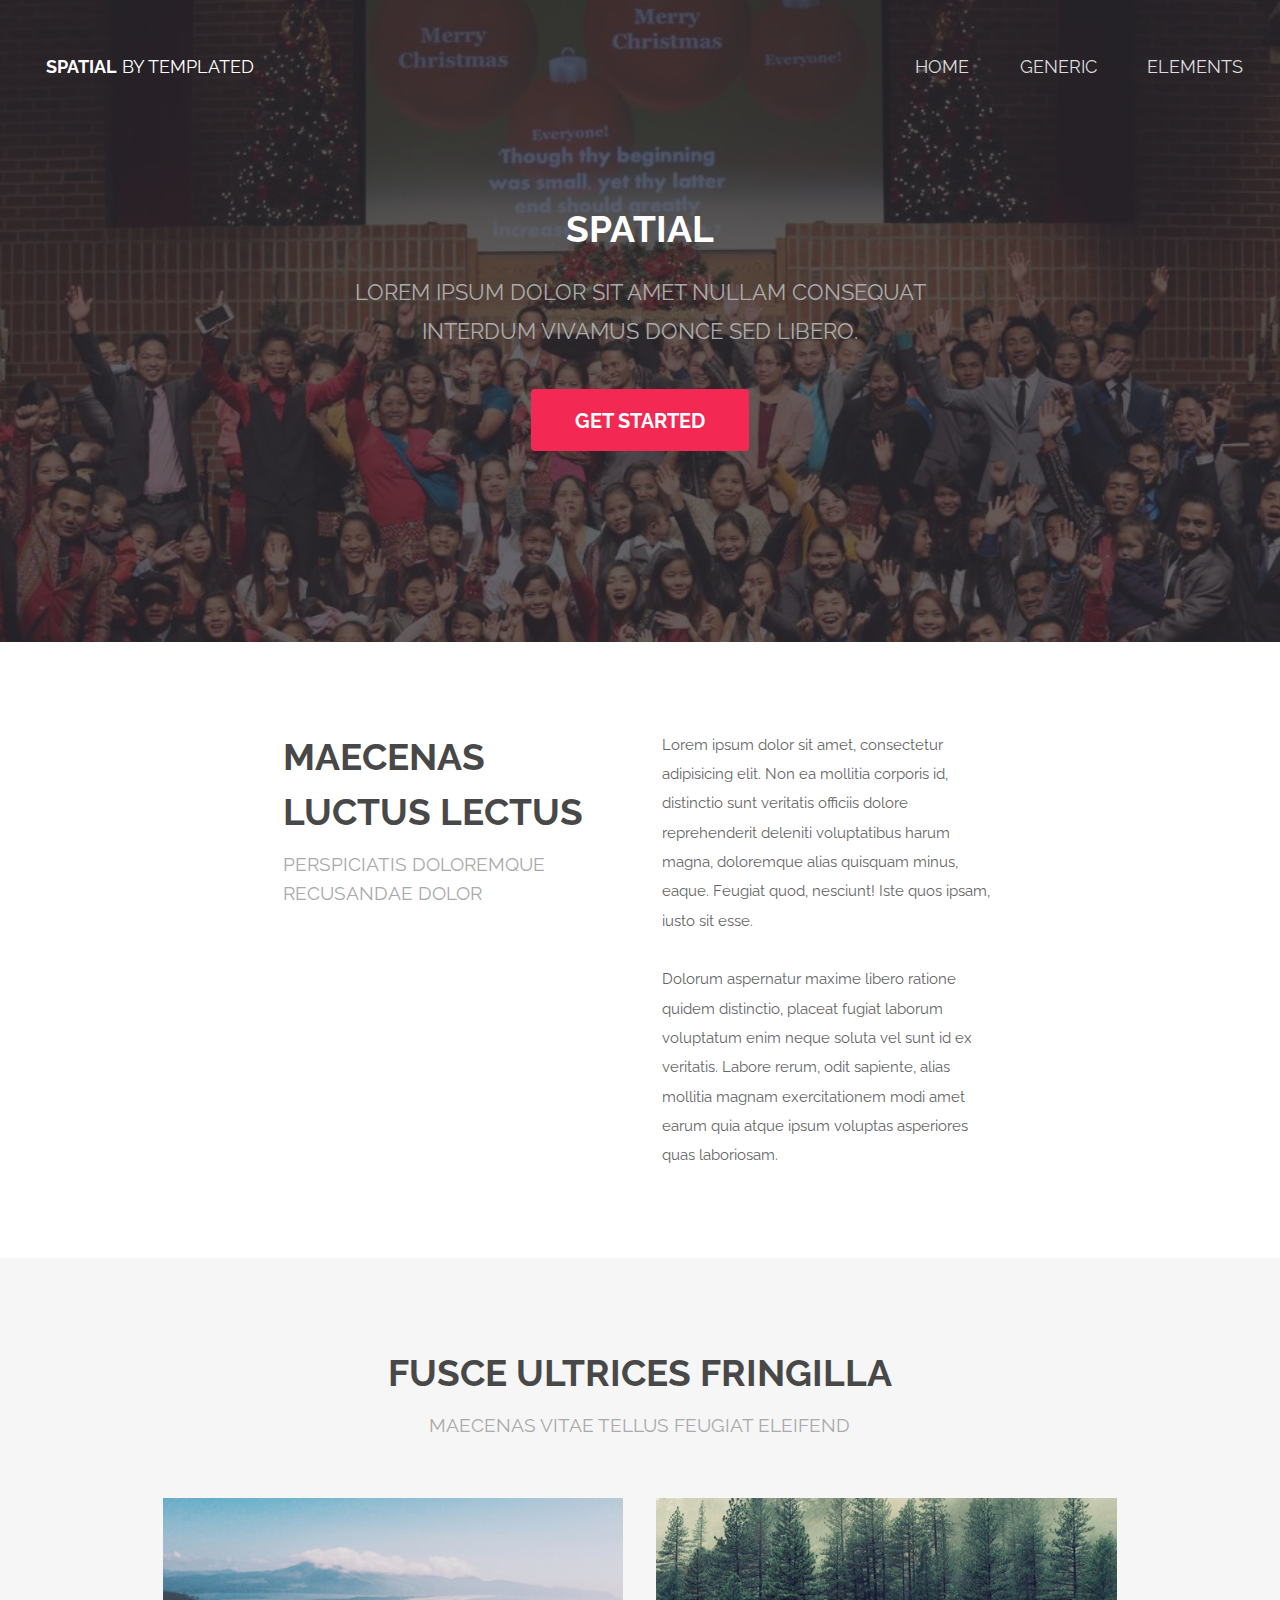
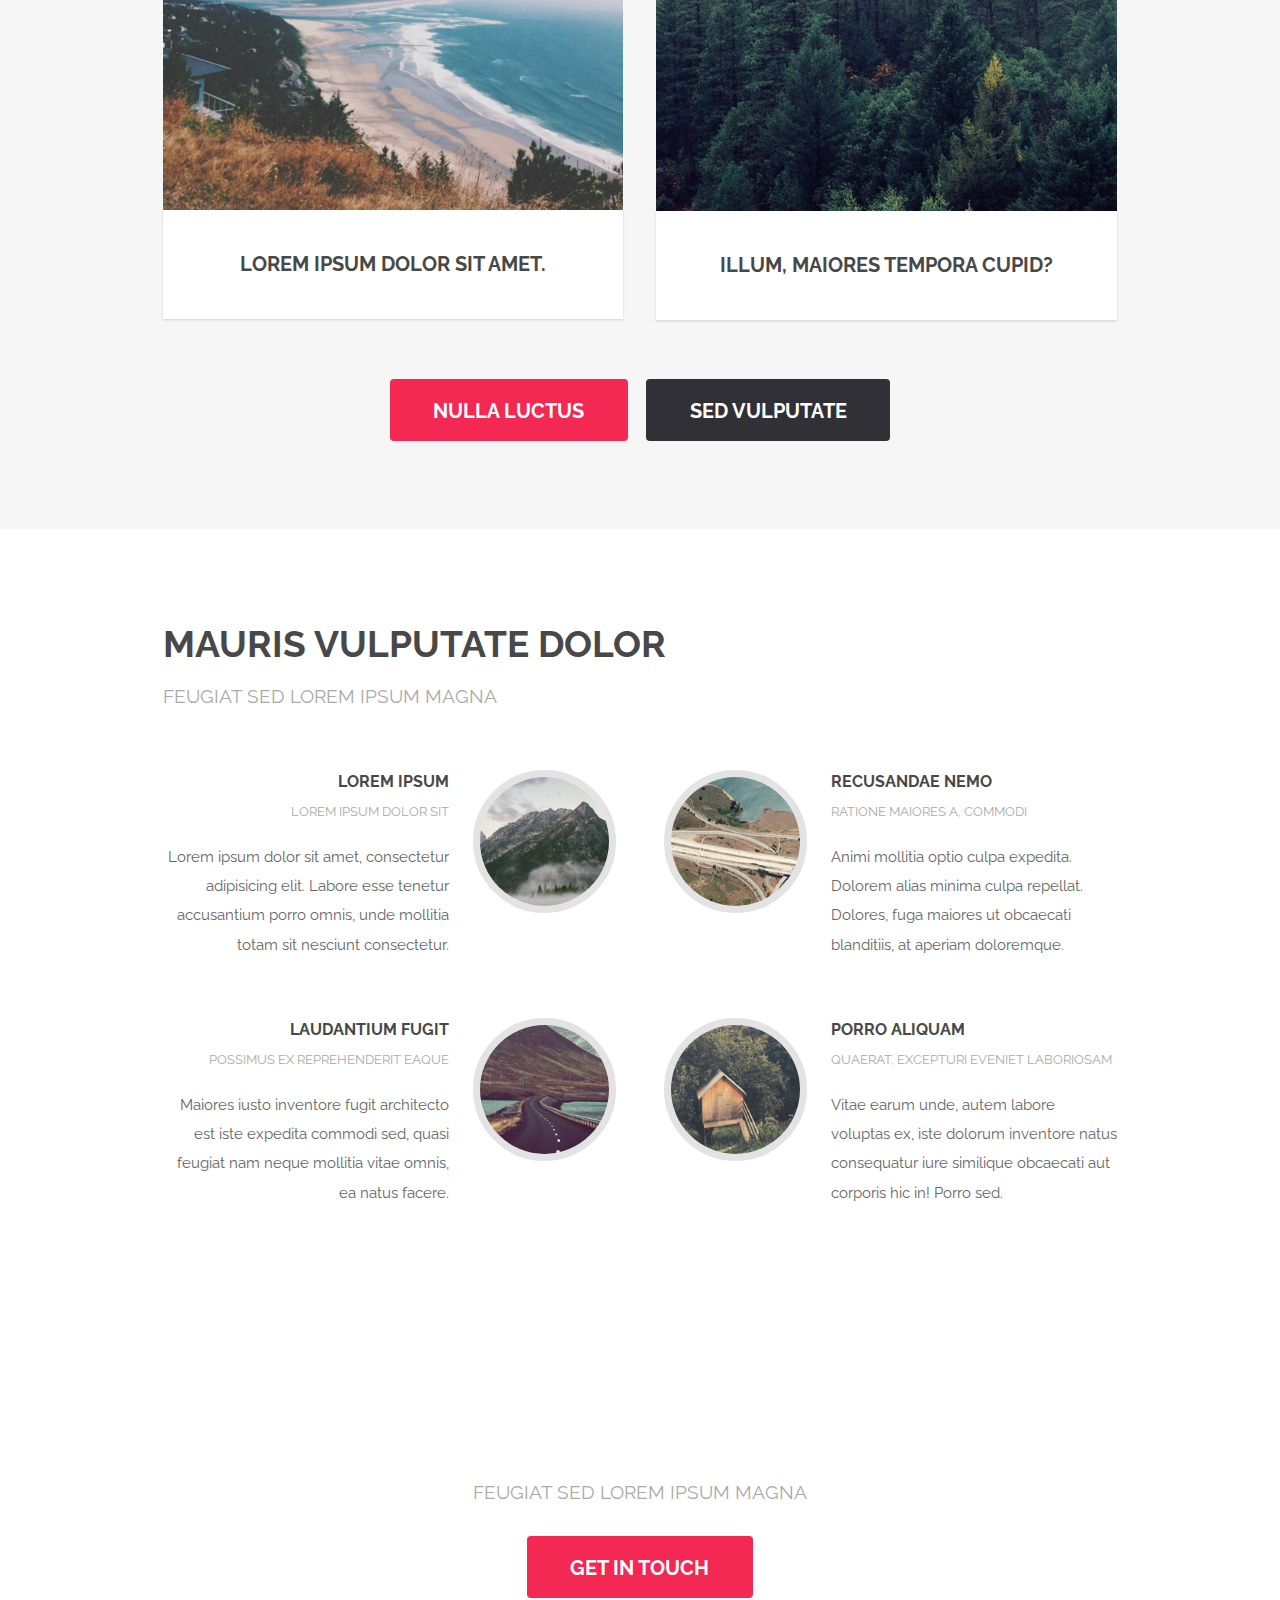
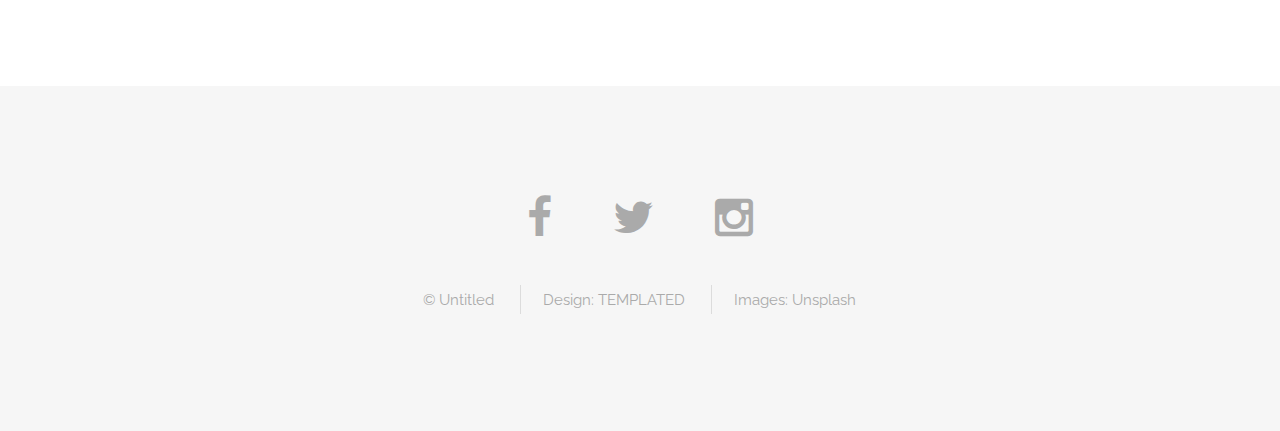
==== index.html @ 63528371 "first commit" ====
<!DOCTYPE HTML>
<!--
	Spatial by TEMPLATED
	templated.co @templatedco
	Released for free under the Creative Commons Attribution 3.0 license (templated.co/license)
-->
<html>
	<head>
		<title>Spatial by TEMPLATED</title>
		<meta charset="utf-8" />
		<meta name="viewport" content="width=device-width, initial-scale=1" />
		<link rel="stylesheet" href="assets/css/main.css" />
	</head>
	<body class="landing">

		<!-- Header -->
			<header id="header" class="alt">
				<h1><strong><a href="index.html">Spatial</a></strong> by Templated</h1>
				<nav id="nav">
					<ul>
						<li><a href="index.html">Home</a></li>
						<li><a href="generic.html">Generic</a></li>
						<li><a href="elements.html">Elements</a></li>
					</ul>
				</nav>
			</header>

			<a href="#menu" class="navPanelToggle"><span class="fa fa-bars"></span></a>

		<!-- Banner -->
			<section id="banner">
				<h2>Spatial</h2>
				<p>Lorem ipsum dolor sit amet nullam consequat <br /> interdum vivamus donce sed libero.</p>
				<ul class="actions">
					<li><a href="#" class="button special big">Get Started</a></li>
				</ul>
			</section>

			<!-- One -->
				<section id="one" class="wrapper style1">
					<div class="container 75%">
						<div class="row 200%">
							<div class="6u 12u$(medium)">
								<header class="major">
									<h2>Maecenas luctus lectus</h2>
									<p>Perspiciatis doloremque recusandae dolor</p>
								</header>
							</div>
							<div class="6u$ 12u$(medium)">
								<p>Lorem ipsum dolor sit amet, consectetur adipisicing elit. Non ea mollitia corporis id, distinctio sunt veritatis officiis dolore reprehenderit deleniti voluptatibus harum magna, doloremque alias quisquam minus, eaque. Feugiat quod, nesciunt! Iste quos ipsam, iusto sit esse.</p>
								<p>Dolorum aspernatur maxime libero ratione quidem distinctio, placeat fugiat laborum voluptatum enim neque soluta vel sunt id ex veritatis. Labore rerum, odit sapiente, alias mollitia magnam exercitationem modi amet earum quia atque ipsum voluptas asperiores quas laboriosam.</p>
							</div>
						</div>
					</div>
				</section>

			<!-- Two -->
				<section id="two" class="wrapper style2 special">
					<div class="container">
						<header class="major">
							<h2>Fusce ultrices fringilla</h2>
							<p>Maecenas vitae tellus feugiat eleifend</p>
						</header>
						<div class="row 150%">
							<div class="6u 12u$(xsmall)">
								<div class="image fit captioned">
									<img src="images/pic02.jpg" alt="" />
									<h3>Lorem ipsum dolor sit amet.</h3>
								</div>
							</div>
							<div class="6u$ 12u$(xsmall)">
								<div class="image fit captioned">
									<img src="images/pic03.jpg" alt="" />
									<h3>Illum, maiores tempora cupid?</h3>
								</div>
							</div>
						</div>
						<ul class="actions">
							<li><a href="#" class="button special big">Nulla luctus</a></li>
							<li><a href="#" class="button big">Sed vulputate</a></li>
						</ul>
					</div>
				</section>

			<!-- Three -->
				<section id="three" class="wrapper style1">
					<div class="container">
						<header class="major special">
							<h2>Mauris vulputate dolor</h2>
							<p>Feugiat sed lorem ipsum magna</p>
						</header>
						<div class="feature-grid">
							<div class="feature">
								<div class="image rounded"><img src="images/pic04.jpg" alt="" /></div>
								<div class="content">
									<header>
										<h4>Lorem ipsum</h4>
										<p>Lorem ipsum dolor sit</p>
									</header>
									<p>Lorem ipsum dolor sit amet, consectetur adipisicing elit. Labore esse tenetur accusantium porro omnis, unde mollitia totam sit nesciunt consectetur.</p>
								</div>
							</div>
							<div class="feature">
								<div class="image rounded"><img src="images/pic05.jpg" alt="" /></div>
								<div class="content">
									<header>
										<h4>Recusandae nemo</h4>
										<p>Ratione maiores a, commodi</p>
									</header>
									<p>Animi mollitia optio culpa expedita. Dolorem alias minima culpa repellat. Dolores, fuga maiores ut obcaecati blanditiis, at aperiam doloremque.</p>
								</div>
							</div>
							<div class="feature">
								<div class="image rounded"><img src="images/pic06.jpg" alt="" /></div>
								<div class="content">
									<header>
										<h4>Laudantium fugit</h4>
										<p>Possimus ex reprehenderit eaque</p>
									</header>
									<p>Maiores iusto inventore fugit architecto est iste expedita commodi sed, quasi feugiat nam neque mollitia vitae omnis, ea natus facere.</p>
								</div>
							</div>
							<div class="feature">
								<div class="image rounded"><img src="images/pic07.jpg" alt="" /></div>
								<div class="content">
									<header>
										<h4>Porro aliquam</h4>
										<p>Quaerat, excepturi eveniet laboriosam</p>
									</header>
									<p>Vitae earum unde, autem labore voluptas ex, iste dolorum inventore natus consequatur iure similique obcaecati aut corporis hic in! Porro sed.</p>
								</div>
							</div>
						</div>
					</div>
				</section>

			<!-- Four -->
				<section id="four" class="wrapper style3 special">
					<div class="container">
						<header class="major">
							<h2>Aenean elementum ligula</h2>
							<p>Feugiat sed lorem ipsum magna</p>
						</header>
						<ul class="actions">
							<li><a href="#" class="button special big">Get in touch</a></li>
						</ul>
					</div>
				</section>

		<!-- Footer -->
			<footer id="footer">
				<div class="container">
					<ul class="icons">
						<li><a href="#" class="icon fa-facebook"></a></li>
						<li><a href="#" class="icon fa-twitter"></a></li>
						<li><a href="#" class="icon fa-instagram"></a></li>
					</ul>
					<ul class="copyright">
						<li>&copy; Untitled</li>
						<li>Design: <a href="http://templated.co">TEMPLATED</a></li>
						<li>Images: <a href="http://unsplash.com">Unsplash</a></li>
					</ul>
				</div>
			</footer>

		<!-- Scripts -->
			<script src="assets/js/jquery.min.js"></script>
			<script src="assets/js/skel.min.js"></script>
			<script src="assets/js/util.js"></script>
			<script src="assets/js/main.js"></script>

	</body>
</html>
---- assets/css/main.css ----
@import url(font-awesome.min.css);
@import url(https://fonts.googleapis.com/css?family=Raleway:400,700);

/*
	Spatial by TEMPLATED
	templated.co @templatedco
	Released for free under the Creative Commons Attribution 3.0 license (templated.co/license)
*/

/* Reset */

	html, body, div, span, applet, object, iframe, h1, h2, h3, h4, h5, h6, p, blockquote, pre, a, abbr, acronym, address, big, cite, code, del, dfn, em, img, ins, kbd, q, s, samp, small, strike, strong, sub, sup, tt, var, b, u, i, center, dl, dt, dd, ol, ul, li, fieldset, form, label, legend, table, caption, tbody, tfoot, thead, tr, th, td, article, aside, canvas, details, embed, figure, figcaption, footer, header, hgroup, menu, nav, output, ruby, section, summary, time, mark, audio, video {
		margin: 0;
		padding: 0;
		border: 0;
		font-size: 100%;
		font: inherit;
		vertical-align: baseline;
	}

	article, aside, details, figcaption, figure, footer, header, hgroup, menu, nav, section {
		display: block;
	}

	body {
		line-height: 1;
	}

	ol, ul {
		list-style: none;
	}

	blockquote, q {
		quotes: none;
	}

	blockquote:before, blockquote:after, q:before, q:after {
		content: '';
		content: none;
	}

	table {
		border-collapse: collapse;
		border-spacing: 0;
	}

	body {
		-webkit-text-size-adjust: none;
	}

/* Box Model */

	*, *:before, *:after {
		-moz-box-sizing: border-box;
		-webkit-box-sizing: border-box;
		box-sizing: border-box;
	}

/* Containers */

	.container {
		margin-left: auto;
		margin-right: auto;
	}

	.container.\31 25\25 {
		width: 100%;
		max-width: 100em;
		min-width: 80em;
	}

	.container.\37 5\25 {
		width: 60em;
	}

	.container.\35 0\25 {
		width: 40em;
	}

	.container.\32 5\25 {
		width: 20em;
	}

	.container {
		width: 80em;
	}

	@media screen and (max-width: 1680px) {

		.container.\31 25\25 {
			width: 100%;
			max-width: 100em;
			min-width: 80em;
		}

		.container.\37 5\25 {
			width: 60em;
		}

		.container.\35 0\25 {
			width: 40em;
		}

		.container.\32 5\25 {
			width: 20em;
		}

		.container {
			width: 80em;
		}

	}

	@media screen and (max-width: 1280px) {

		.container.\31 25\25 {
			width: 100%;
			max-width: 81.25em;
			min-width: 65em;
		}

		.container.\37 5\25 {
			width: 48.75em;
		}

		.container.\35 0\25 {
			width: 32.5em;
		}

		.container.\32 5\25 {
			width: 16.25em;
		}

		.container {
			width: 65em;
		}

	}

	@media screen and (max-width: 980px) {

		.container.\31 25\25 {
			width: 100%;
			max-width: 112.5%;
			min-width: 90%;
		}

		.container.\37 5\25 {
			width: 67.5%;
		}

		.container.\35 0\25 {
			width: 45%;
		}

		.container.\32 5\25 {
			width: 22.5%;
		}

		.container {
			width: 90%;
		}

	}

	@media screen and (max-width: 736px) {

		.container.\31 25\25 {
			width: 100%;
			max-width: 112.5%;
			min-width: 90%;
		}

		.container.\37 5\25 {
			width: 67.5%;
		}

		.container.\35 0\25 {
			width: 45%;
		}

		.container.\32 5\25 {
			width: 22.5%;
		}

		.container {
			width: 90% !important;
		}

	}

	@media screen and (max-width: 480px) {

		.container.\31 25\25 {
			width: 100%;
			max-width: 112.5%;
			min-width: 90%;
		}

		.container.\37 5\25 {
			width: 67.5%;
		}

		.container.\35 0\25 {
			width: 45%;
		}

		.container.\32 5\25 {
			width: 22.5%;
		}

		.container {
			width: 90% !important;
		}

	}

/* Grid */

	.row {
		border-bottom: solid 1px transparent;
		-moz-box-sizing: border-box;
		-webkit-box-sizing: border-box;
		box-sizing: border-box;
	}

	.row > * {
		float: left;
		-moz-box-sizing: border-box;
		-webkit-box-sizing: border-box;
		box-sizing: border-box;
	}

	.row:after, .row:before {
		content: '';
		display: block;
		clear: both;
		height: 0;
	}

	.row.uniform > * > :first-child {
		margin-top: 0;
	}

	.row.uniform > * > :last-child {
		margin-bottom: 0;
	}

	.row.\30 \25 > * {
		padding: 0 0 0 0em;
	}

	.row.\30 \25 {
		margin: 0 0 -1px 0em;
	}

	.row.uniform.\30 \25 > * {
		padding: 0em 0 0 0em;
	}

	.row.uniform.\30 \25 {
		margin: 0em 0 -1px 0em;
	}

	.row > * {
		padding: 0 0 0 2em;
	}

	.row {
		margin: 0 0 -1px -2em;
	}

	.row.uniform > * {
		padding: 2em 0 0 2em;
	}

	.row.uniform {
		margin: -2em 0 -1px -2em;
	}

	.row.\32 00\25 > * {
		padding: 0 0 0 4em;
	}

	.row.\32 00\25 {
		margin: 0 0 -1px -4em;
	}

	.row.uniform.\32 00\25 > * {
		padding: 4em 0 0 4em;
	}

	.row.uniform.\32 00\25 {
		margin: -4em 0 -1px -4em;
	}

	.row.\31 50\25 > * {
		padding: 0 0 0 3em;
	}

	.row.\31 50\25 {
		margin: 0 0 -1px -3em;
	}

	.row.uniform.\31 50\25 > * {
		padding: 3em 0 0 3em;
	}

	.row.uniform.\31 50\25 {
		margin: -3em 0 -1px -3em;
	}

	.row.\35 0\25 > * {
		padding: 0 0 0 1em;
	}

	.row.\35 0\25 {
		margin: 0 0 -1px -1em;
	}

	.row.uniform.\35 0\25 > * {
		padding: 1em 0 0 1em;
	}

	.row.uniform.\35 0\25 {
		margin: -1em 0 -1px -1em;
	}

	.row.\32 5\25 > * {
		padding: 0 0 0 0.5em;
	}

	.row.\32 5\25 {
		margin: 0 0 -1px -0.5em;
	}

	.row.uniform.\32 5\25 > * {
		padding: 0.5em 0 0 0.5em;
	}

	.row.uniform.\32 5\25 {
		margin: -0.5em 0 -1px -0.5em;
	}

	.\31 2u, .\31 2u\24 {
		width: 100%;
		clear: none;
		margin-left: 0;
	}

	.\31 1u, .\31 1u\24 {
		width: 91.6666666667%;
		clear: none;
		margin-left: 0;
	}

	.\31 0u, .\31 0u\24 {
		width: 83.3333333333%;
		clear: none;
		margin-left: 0;
	}

	.\39 u, .\39 u\24 {
		width: 75%;
		clear: none;
		margin-left: 0;
	}

	.\38 u, .\38 u\24 {
		width: 66.6666666667%;
		clear: none;
		margin-left: 0;
	}

	.\37 u, .\37 u\24 {
		width: 58.3333333333%;
		clear: none;
		margin-left: 0;
	}

	.\36 u, .\36 u\24 {
		width: 50%;
		clear: none;
		margin-left: 0;
	}

	.\35 u, .\35 u\24 {
		width: 41.6666666667%;
		clear: none;
		margin-left: 0;
	}

	.\34 u, .\34 u\24 {
		width: 33.3333333333%;
		clear: none;
		margin-left: 0;
	}

	.\33 u, .\33 u\24 {
		width: 25%;
		clear: none;
		margin-left: 0;
	}

	.\32 u, .\32 u\24 {
		width: 16.6666666667%;
		clear: none;
		margin-left: 0;
	}

	.\31 u, .\31 u\24 {
		width: 8.3333333333%;
		clear: none;
		margin-left: 0;
	}

	.\31 2u\24 + *,
	.\31 1u\24 + *,
	.\31 0u\24 + *,
	.\39 u\24 + *,
	.\38 u\24 + *,
	.\37 u\24 + *,
	.\36 u\24 + *,
	.\35 u\24 + *,
	.\34 u\24 + *,
	.\33 u\24 + *,
	.\32 u\24 + *,
	.\31 u\24 + * {
		clear: left;
	}

	.\-11u {
		margin-left: 91.66667%;
	}

	.\-10u {
		margin-left: 83.33333%;
	}

	.\-9u {
		margin-left: 75%;
	}

	.\-8u {
		margin-left: 66.66667%;
	}

	.\-7u {
		margin-left: 58.33333%;
	}

	.\-6u {
		margin-left: 50%;
	}

	.\-5u {
		margin-left: 41.66667%;
	}

	.\-4u {
		margin-left: 33.33333%;
	}

	.\-3u {
		margin-left: 25%;
	}

	.\-2u {
		margin-left: 16.66667%;
	}

	.\-1u {
		margin-left: 8.33333%;
	}

	@media screen and (max-width: 1680px) {

		.row > * {
			padding: 0 0 0 2em;
		}

		.row {
			margin: 0 0 -1px -2em;
		}

		.row.uniform > * {
			padding: 2em 0 0 2em;
		}

		.row.uniform {
			margin: -2em 0 -1px -2em;
		}

		.row.\32 00\25 > * {
			padding: 0 0 0 4em;
		}

		.row.\32 00\25 {
			margin: 0 0 -1px -4em;
		}

		.row.uniform.\32 00\25 > * {
			padding: 4em 0 0 4em;
		}

		.row.uniform.\32 00\25 {
			margin: -4em 0 -1px -4em;
		}

		.row.\31 50\25 > * {
			padding: 0 0 0 3em;
		}

		.row.\31 50\25 {
			margin: 0 0 -1px -3em;
		}

		.row.uniform.\31 50\25 > * {
			padding: 3em 0 0 3em;
		}

		.row.uniform.\31 50\25 {
			margin: -3em 0 -1px -3em;
		}

		.row.\35 0\25 > * {
			padding: 0 0 0 1em;
		}

		.row.\35 0\25 {
			margin: 0 0 -1px -1em;
		}

		.row.uniform.\35 0\25 > * {
			padding: 1em 0 0 1em;
		}

		.row.uniform.\35 0\25 {
			margin: -1em 0 -1px -1em;
		}

		.row.\32 5\25 > * {
			padding: 0 0 0 0.5em;
		}

		.row.\32 5\25 {
			margin: 0 0 -1px -0.5em;
		}

		.row.uniform.\32 5\25 > * {
			padding: 0.5em 0 0 0.5em;
		}

		.row.uniform.\32 5\25 {
			margin: -0.5em 0 -1px -0.5em;
		}

		.\31 2u\28xlarge\29, .\31 2u\24\28xlarge\29 {
			width: 100%;
			clear: none;
			margin-left: 0;
		}

		.\31 1u\28xlarge\29, .\31 1u\24\28xlarge\29 {
			width: 91.6666666667%;
			clear: none;
			margin-left: 0;
		}

		.\31 0u\28xlarge\29, .\31 0u\24\28xlarge\29 {
			width: 83.3333333333%;
			clear: none;
			margin-left: 0;
		}

		.\39 u\28xlarge\29, .\39 u\24\28xlarge\29 {
			width: 75%;
			clear: none;
			margin-left: 0;
		}

		.\38 u\28xlarge\29, .\38 u\24\28xlarge\29 {
			width: 66.6666666667%;
			clear: none;
			margin-left: 0;
		}

		.\37 u\28xlarge\29, .\37 u\24\28xlarge\29 {
			width: 58.3333333333%;
			clear: none;
			margin-left: 0;
		}

		.\36 u\28xlarge\29, .\36 u\24\28xlarge\29 {
			width: 50%;
			clear: none;
			margin-left: 0;
		}

		.\35 u\28xlarge\29, .\35 u\24\28xlarge\29 {
			width: 41.6666666667%;
			clear: none;
			margin-left: 0;
		}

		.\34 u\28xlarge\29, .\34 u\24\28xlarge\29 {
			width: 33.3333333333%;
			clear: none;
			margin-left: 0;
		}

		.\33 u\28xlarge\29, .\33 u\24\28xlarge\29 {
			width: 25%;
			clear: none;
			margin-left: 0;
		}

		.\32 u\28xlarge\29, .\32 u\24\28xlarge\29 {
			width: 16.6666666667%;
			clear: none;
			margin-left: 0;
		}

		.\31 u\28xlarge\29, .\31 u\24\28xlarge\29 {
			width: 8.3333333333%;
			clear: none;
			margin-left: 0;
		}

		.\31 2u\24\28xlarge\29 + *,
		.\31 1u\24\28xlarge\29 + *,
		.\31 0u\24\28xlarge\29 + *,
		.\39 u\24\28xlarge\29 + *,
		.\38 u\24\28xlarge\29 + *,
		.\37 u\24\28xlarge\29 + *,
		.\36 u\24\28xlarge\29 + *,
		.\35 u\24\28xlarge\29 + *,
		.\34 u\24\28xlarge\29 + *,
		.\33 u\24\28xlarge\29 + *,
		.\32 u\24\28xlarge\29 + *,
		.\31 u\24\28xlarge\29 + * {
			clear: left;
		}

		.\-11u\28xlarge\29 {
			margin-left: 91.66667%;
		}

		.\-10u\28xlarge\29 {
			margin-left: 83.33333%;
		}

		.\-9u\28xlarge\29 {
			margin-left: 75%;
		}

		.\-8u\28xlarge\29 {
			margin-left: 66.66667%;
		}

		.\-7u\28xlarge\29 {
			margin-left: 58.33333%;
		}

		.\-6u\28xlarge\29 {
			margin-left: 50%;
		}

		.\-5u\28xlarge\29 {
			margin-left: 41.66667%;
		}

		.\-4u\28xlarge\29 {
			margin-left: 33.33333%;
		}

		.\-3u\28xlarge\29 {
			margin-left: 25%;
		}

		.\-2u\28xlarge\29 {
			margin-left: 16.66667%;
		}

		.\-1u\28xlarge\29 {
			margin-left: 8.33333%;
		}

	}

	@media screen and (max-width: 1280px) {

		.row > * {
			padding: 0 0 0 1.5em;
		}

		.row {
			margin: 0 0 -1px -1.5em;
		}

		.row.uniform > * {
			padding: 1.5em 0 0 1.5em;
		}

		.row.uniform {
			margin: -1.5em 0 -1px -1.5em;
		}

		.row.\32 00\25 > * {
			padding: 0 0 0 3em;
		}

		.row.\32 00\25 {
			margin: 0 0 -1px -3em;
		}

		.row.uniform.\32 00\25 > * {
			padding: 3em 0 0 3em;
		}

		.row.uniform.\32 00\25 {
			margin: -3em 0 -1px -3em;
		}

		.row.\31 50\25 > * {
			padding: 0 0 0 2.25em;
		}

		.row.\31 50\25 {
			margin: 0 0 -1px -2.25em;
		}

		.row.uniform.\31 50\25 > * {
			padding: 2.25em 0 0 2.25em;
		}

		.row.uniform.\31 50\25 {
			margin: -2.25em 0 -1px -2.25em;
		}

		.row.\35 0\25 > * {
			padding: 0 0 0 0.75em;
		}

		.row.\35 0\25 {
			margin: 0 0 -1px -0.75em;
		}

		.row.uniform.\35 0\25 > * {
			padding: 0.75em 0 0 0.75em;
		}

		.row.uniform.\35 0\25 {
			margin: -0.75em 0 -1px -0.75em;
		}

		.row.\32 5\25 > * {
			padding: 0 0 0 0.375em;
		}

		.row.\32 5\25 {
			margin: 0 0 -1px -0.375em;
		}

		.row.uniform.\32 5\25 > * {
			padding: 0.375em 0 0 0.375em;
		}

		.row.uniform.\32 5\25 {
			margin: -0.375em 0 -1px -0.375em;
		}

		.\31 2u\28large\29, .\31 2u\24\28large\29 {
			width: 100%;
			clear: none;
			margin-left: 0;
		}

		.\31 1u\28large\29, .\31 1u\24\28large\29 {
			width: 91.6666666667%;
			clear: none;
			margin-left: 0;
		}

		.\31 0u\28large\29, .\31 0u\24\28large\29 {
			width: 83.3333333333%;
			clear: none;
			margin-left: 0;
		}

		.\39 u\28large\29, .\39 u\24\28large\29 {
			width: 75%;
			clear: none;
			margin-left: 0;
		}

		.\38 u\28large\29, .\38 u\24\28large\29 {
			width: 66.6666666667%;
			clear: none;
			margin-left: 0;
		}

		.\37 u\28large\29, .\37 u\24\28large\29 {
			width: 58.3333333333%;
			clear: none;
			margin-left: 0;
		}

		.\36 u\28large\29, .\36 u\24\28large\29 {
			width: 50%;
			clear: none;
			margin-left: 0;
		}

		.\35 u\28large\29, .\35 u\24\28large\29 {
			width: 41.6666666667%;
			clear: none;
			margin-left: 0;
		}

		.\34 u\28large\29, .\34 u\24\28large\29 {
			width: 33.3333333333%;
			clear: none;
			margin-left: 0;
		}

		.\33 u\28large\29, .\33 u\24\28large\29 {
			width: 25%;
			clear: none;
			margin-left: 0;
		}

		.\32 u\28large\29, .\32 u\24\28large\29 {
			width: 16.6666666667%;
			clear: none;
			margin-left: 0;
		}

		.\31 u\28large\29, .\31 u\24\28large\29 {
			width: 8.3333333333%;
			clear: none;
			margin-left: 0;
		}

		.\31 2u\24\28large\29 + *,
		.\31 1u\24\28large\29 + *,
		.\31 0u\24\28large\29 + *,
		.\39 u\24\28large\29 + *,
		.\38 u\24\28large\29 + *,
		.\37 u\24\28large\29 + *,
		.\36 u\24\28large\29 + *,
		.\35 u\24\28large\29 + *,
		.\34 u\24\28large\29 + *,
		.\33 u\24\28large\29 + *,
		.\32 u\24\28large\29 + *,
		.\31 u\24\28large\29 + * {
			clear: left;
		}

		.\-11u\28large\29 {
			margin-left: 91.66667%;
		}

		.\-10u\28large\29 {
			margin-left: 83.33333%;
		}

		.\-9u\28large\29 {
			margin-left: 75%;
		}

		.\-8u\28large\29 {
			margin-left: 66.66667%;
		}

		.\-7u\28large\29 {
			margin-left: 58.33333%;
		}

		.\-6u\28large\29 {
			margin-left: 50%;
		}

		.\-5u\28large\29 {
			margin-left: 41.66667%;
		}

		.\-4u\28large\29 {
			margin-left: 33.33333%;
		}

		.\-3u\28large\29 {
			margin-left: 25%;
		}

		.\-2u\28large\29 {
			margin-left: 16.66667%;
		}

		.\-1u\28large\29 {
			margin-left: 8.33333%;
		}

	}

	@media screen and (max-width: 980px) {

		.row > * {
			padding: 0 0 0 1.5em;
		}

		.row {
			margin: 0 0 -1px -1.5em;
		}

		.row.uniform > * {
			padding: 1.5em 0 0 1.5em;
		}

		.row.uniform {
			margin: -1.5em 0 -1px -1.5em;
		}

		.row.\32 00\25 > * {
			padding: 0 0 0 3em;
		}

		.row.\32 00\25 {
			margin: 0 0 -1px -3em;
		}

		.row.uniform.\32 00\25 > * {
			padding: 3em 0 0 3em;
		}

		.row.uniform.\32 00\25 {
			margin: -3em 0 -1px -3em;
		}

		.row.\31 50\25 > * {
			padding: 0 0 0 2.25em;
		}

		.row.\31 50\25 {
			margin: 0 0 -1px -2.25em;
		}

		.row.uniform.\31 50\25 > * {
			padding: 2.25em 0 0 2.25em;
		}

		.row.uniform.\31 50\25 {
			margin: -2.25em 0 -1px -2.25em;
		}

		.row.\35 0\25 > * {
			padding: 0 0 0 0.75em;
		}

		.row.\35 0\25 {
			margin: 0 0 -1px -0.75em;
		}

		.row.uniform.\35 0\25 > * {
			padding: 0.75em 0 0 0.75em;
		}

		.row.uniform.\35 0\25 {
			margin: -0.75em 0 -1px -0.75em;
		}

		.row.\32 5\25 > * {
			padding: 0 0 0 0.375em;
		}

		.row.\32 5\25 {
			margin: 0 0 -1px -0.375em;
		}

		.row.uniform.\32 5\25 > * {
			padding: 0.375em 0 0 0.375em;
		}

		.row.uniform.\32 5\25 {
			margin: -0.375em 0 -1px -0.375em;
		}

		.\31 2u\28medium\29, .\31 2u\24\28medium\29 {
			width: 100%;
			clear: none;
			margin-left: 0;
		}

		.\31 1u\28medium\29, .\31 1u\24\28medium\29 {
			width: 91.6666666667%;
			clear: none;
			margin-left: 0;
		}

		.\31 0u\28medium\29, .\31 0u\24\28medium\29 {
			width: 83.3333333333%;
			clear: none;
			margin-left: 0;
		}

		.\39 u\28medium\29, .\39 u\24\28medium\29 {
			width: 75%;
			clear: none;
			margin-left: 0;
		}

		.\38 u\28medium\29, .\38 u\24\28medium\29 {
			width: 66.6666666667%;
			clear: none;
			margin-left: 0;
		}

		.\37 u\28medium\29, .\37 u\24\28medium\29 {
			width: 58.3333333333%;
			clear: none;
			margin-left: 0;
		}

		.\36 u\28medium\29, .\36 u\24\28medium\29 {
			width: 50%;
			clear: none;
			margin-left: 0;
		}

		.\35 u\28medium\29, .\35 u\24\28medium\29 {
			width: 41.6666666667%;
			clear: none;
			margin-left: 0;
		}

		.\34 u\28medium\29, .\34 u\24\28medium\29 {
			width: 33.3333333333%;
			clear: none;
			margin-left: 0;
		}

		.\33 u\28medium\29, .\33 u\24\28medium\29 {
			width: 25%;
			clear: none;
			margin-left: 0;
		}

		.\32 u\28medium\29, .\32 u\24\28medium\29 {
			width: 16.6666666667%;
			clear: none;
			margin-left: 0;
		}

		.\31 u\28medium\29, .\31 u\24\28medium\29 {
			width: 8.3333333333%;
			clear: none;
			margin-left: 0;
		}

		.\31 2u\24\28medium\29 + *,
		.\31 1u\24\28medium\29 + *,
		.\31 0u\24\28medium\29 + *,
		.\39 u\24\28medium\29 + *,
		.\38 u\24\28medium\29 + *,
		.\37 u\24\28medium\29 + *,
		.\36 u\24\28medium\29 + *,
		.\35 u\24\28medium\29 + *,
		.\34 u\24\28medium\29 + *,
		.\33 u\24\28medium\29 + *,
		.\32 u\24\28medium\29 + *,
		.\31 u\24\28medium\29 + * {
			clear: left;
		}

		.\-11u\28medium\29 {
			margin-left: 91.66667%;
		}

		.\-10u\28medium\29 {
			margin-left: 83.33333%;
		}

		.\-9u\28medium\29 {
			margin-left: 75%;
		}

		.\-8u\28medium\29 {
			margin-left: 66.66667%;
		}

		.\-7u\28medium\29 {
			margin-left: 58.33333%;
		}

		.\-6u\28medium\29 {
			margin-left: 50%;
		}

		.\-5u\28medium\29 {
			margin-left: 41.66667%;
		}

		.\-4u\28medium\29 {
			margin-left: 33.33333%;
		}

		.\-3u\28medium\29 {
			margin-left: 25%;
		}

		.\-2u\28medium\29 {
			margin-left: 16.66667%;
		}

		.\-1u\28medium\29 {
			margin-left: 8.33333%;
		}

	}

	@media screen and (max-width: 736px) {

		.row > * {
			padding: 0 0 0 1.25em;
		}

		.row {
			margin: 0 0 -1px -1.25em;
		}

		.row.uniform > * {
			padding: 1.25em 0 0 1.25em;
		}

		.row.uniform {
			margin: -1.25em 0 -1px -1.25em;
		}

		.row.\32 00\25 > * {
			padding: 0 0 0 2.5em;
		}

		.row.\32 00\25 {
			margin: 0 0 -1px -2.5em;
		}

		.row.uniform.\32 00\25 > * {
			padding: 2.5em 0 0 2.5em;
		}

		.row.uniform.\32 00\25 {
			margin: -2.5em 0 -1px -2.5em;
		}

		.row.\31 50\25 > * {
			padding: 0 0 0 1.875em;
		}

		.row.\31 50\25 {
			margin: 0 0 -1px -1.875em;
		}

		.row.uniform.\31 50\25 > * {
			padding: 1.875em 0 0 1.875em;
		}

		.row.uniform.\31 50\25 {
			margin: -1.875em 0 -1px -1.875em;
		}

		.row.\35 0\25 > * {
			padding: 0 0 0 0.625em;
		}

		.row.\35 0\25 {
			margin: 0 0 -1px -0.625em;
		}

		.row.uniform.\35 0\25 > * {
			padding: 0.625em 0 0 0.625em;
		}

		.row.uniform.\35 0\25 {
			margin: -0.625em 0 -1px -0.625em;
		}

		.row.\32 5\25 > * {
			padding: 0 0 0 0.3125em;
		}

		.row.\32 5\25 {
			margin: 0 0 -1px -0.3125em;
		}

		.row.uniform.\32 5\25 > * {
			padding: 0.3125em 0 0 0.3125em;
		}

		.row.uniform.\32 5\25 {
			margin: -0.3125em 0 -1px -0.3125em;
		}

		.\31 2u\28small\29, .\31 2u\24\28small\29 {
			width: 100%;
			clear: none;
			margin-left: 0;
		}

		.\31 1u\28small\29, .\31 1u\24\28small\29 {
			width: 91.6666666667%;
			clear: none;
			margin-left: 0;
		}

		.\31 0u\28small\29, .\31 0u\24\28small\29 {
			width: 83.3333333333%;
			clear: none;
			margin-left: 0;
		}

		.\39 u\28small\29, .\39 u\24\28small\29 {
			width: 75%;
			clear: none;
			margin-left: 0;
		}

		.\38 u\28small\29, .\38 u\24\28small\29 {
			width: 66.6666666667%;
			clear: none;
			margin-left: 0;
		}

		.\37 u\28small\29, .\37 u\24\28small\29 {
			width: 58.3333333333%;
			clear: none;
			margin-left: 0;
		}

		.\36 u\28small\29, .\36 u\24\28small\29 {
			width: 50%;
			clear: none;
			margin-left: 0;
		}

		.\35 u\28small\29, .\35 u\24\28small\29 {
			width: 41.6666666667%;
			clear: none;
			margin-left: 0;
		}

		.\34 u\28small\29, .\34 u\24\28small\29 {
			width: 33.3333333333%;
			clear: none;
			margin-left: 0;
		}

		.\33 u\28small\29, .\33 u\24\28small\29 {
			width: 25%;
			clear: none;
			margin-left: 0;
		}

		.\32 u\28small\29, .\32 u\24\28small\29 {
			width: 16.6666666667%;
			clear: none;
			margin-left: 0;
		}

		.\31 u\28small\29, .\31 u\24\28small\29 {
			width: 8.3333333333%;
			clear: none;
			margin-left: 0;
		}

		.\31 2u\24\28small\29 + *,
		.\31 1u\24\28small\29 + *,
		.\31 0u\24\28small\29 + *,
		.\39 u\24\28small\29 + *,
		.\38 u\24\28small\29 + *,
		.\37 u\24\28small\29 + *,
		.\36 u\24\28small\29 + *,
		.\35 u\24\28small\29 + *,
		.\34 u\24\28small\29 + *,
		.\33 u\24\28small\29 + *,
		.\32 u\24\28small\29 + *,
		.\31 u\24\28small\29 + * {
			clear: left;
		}

		.\-11u\28small\29 {
			margin-left: 91.66667%;
		}

		.\-10u\28small\29 {
			margin-left: 83.33333%;
		}

		.\-9u\28small\29 {
			margin-left: 75%;
		}

		.\-8u\28small\29 {
			margin-left: 66.66667%;
		}

		.\-7u\28small\29 {
			margin-left: 58.33333%;
		}

		.\-6u\28small\29 {
			margin-left: 50%;
		}

		.\-5u\28small\29 {
			margin-left: 41.66667%;
		}

		.\-4u\28small\29 {
			margin-left: 33.33333%;
		}

		.\-3u\28small\29 {
			margin-left: 25%;
		}

		.\-2u\28small\29 {
			margin-left: 16.66667%;
		}

		.\-1u\28small\29 {
			margin-left: 8.33333%;
		}

	}

	@media screen and (max-width: 480px) {

		.row > * {
			padding: 0 0 0 1.25em;
		}

		.row {
			margin: 0 0 -1px -1.25em;
		}

		.row.uniform > * {
			padding: 1.25em 0 0 1.25em;
		}

		.row.uniform {
			margin: -1.25em 0 -1px -1.25em;
		}

		.row.\32 00\25 > * {
			padding: 0 0 0 2.5em;
		}

		.row.\32 00\25 {
			margin: 0 0 -1px -2.5em;
		}

		.row.uniform.\32 00\25 > * {
			padding: 2.5em 0 0 2.5em;
		}

		.row.uniform.\32 00\25 {
			margin: -2.5em 0 -1px -2.5em;
		}

		.row.\31 50\25 > * {
			padding: 0 0 0 1.875em;
		}

		.row.\31 50\25 {
			margin: 0 0 -1px -1.875em;
		}

		.row.uniform.\31 50\25 > * {
			padding: 1.875em 0 0 1.875em;
		}

		.row.uniform.\31 50\25 {
			margin: -1.875em 0 -1px -1.875em;
		}

		.row.\35 0\25 > * {
			padding: 0 0 0 0.625em;
		}

		.row.\35 0\25 {
			margin: 0 0 -1px -0.625em;
		}

		.row.uniform.\35 0\25 > * {
			padding: 0.625em 0 0 0.625em;
		}

		.row.uniform.\35 0\25 {
			margin: -0.625em 0 -1px -0.625em;
		}

		.row.\32 5\25 > * {
			padding: 0 0 0 0.3125em;
		}

		.row.\32 5\25 {
			margin: 0 0 -1px -0.3125em;
		}

		.row.uniform.\32 5\25 > * {
			padding: 0.3125em 0 0 0.3125em;
		}

		.row.uniform.\32 5\25 {
			margin: -0.3125em 0 -1px -0.3125em;
		}

		.\31 2u\28xsmall\29, .\31 2u\24\28xsmall\29 {
			width: 100%;
			clear: none;
			margin-left: 0;
		}

		.\31 1u\28xsmall\29, .\31 1u\24\28xsmall\29 {
			width: 91.6666666667%;
			clear: none;
			margin-left: 0;
		}

		.\31 0u\28xsmall\29, .\31 0u\24\28xsmall\29 {
			width: 83.3333333333%;
			clear: none;
			margin-left: 0;
		}

		.\39 u\28xsmall\29, .\39 u\24\28xsmall\29 {
			width: 75%;
			clear: none;
			margin-left: 0;
		}

		.\38 u\28xsmall\29, .\38 u\24\28xsmall\29 {
			width: 66.6666666667%;
			clear: none;
			margin-left: 0;
		}

		.\37 u\28xsmall\29, .\37 u\24\28xsmall\29 {
			width: 58.3333333333%;
			clear: none;
			margin-left: 0;
		}

		.\36 u\28xsmall\29, .\36 u\24\28xsmall\29 {
			width: 50%;
			clear: none;
			margin-left: 0;
		}

		.\35 u\28xsmall\29, .\35 u\24\28xsmall\29 {
			width: 41.6666666667%;
			clear: none;
			margin-left: 0;
		}

		.\34 u\28xsmall\29, .\34 u\24\28xsmall\29 {
			width: 33.3333333333%;
			clear: none;
			margin-left: 0;
		}

		.\33 u\28xsmall\29, .\33 u\24\28xsmall\29 {
			width: 25%;
			clear: none;
			margin-left: 0;
		}

		.\32 u\28xsmall\29, .\32 u\24\28xsmall\29 {
			width: 16.6666666667%;
			clear: none;
			margin-left: 0;
		}

		.\31 u\28xsmall\29, .\31 u\24\28xsmall\29 {
			width: 8.3333333333%;
			clear: none;
			margin-left: 0;
		}

		.\31 2u\24\28xsmall\29 + *,
		.\31 1u\24\28xsmall\29 + *,
		.\31 0u\24\28xsmall\29 + *,
		.\39 u\24\28xsmall\29 + *,
		.\38 u\24\28xsmall\29 + *,
		.\37 u\24\28xsmall\29 + *,
		.\36 u\24\28xsmall\29 + *,
		.\35 u\24\28xsmall\29 + *,
		.\34 u\24\28xsmall\29 + *,
		.\33 u\24\28xsmall\29 + *,
		.\32 u\24\28xsmall\29 + *,
		.\31 u\24\28xsmall\29 + * {
			clear: left;
		}

		.\-11u\28xsmall\29 {
			margin-left: 91.66667%;
		}

		.\-10u\28xsmall\29 {
			margin-left: 83.33333%;
		}

		.\-9u\28xsmall\29 {
			margin-left: 75%;
		}

		.\-8u\28xsmall\29 {
			margin-left: 66.66667%;
		}

		.\-7u\28xsmall\29 {
			margin-left: 58.33333%;
		}

		.\-6u\28xsmall\29 {
			margin-left: 50%;
		}

		.\-5u\28xsmall\29 {
			margin-left: 41.66667%;
		}

		.\-4u\28xsmall\29 {
			margin-left: 33.33333%;
		}

		.\-3u\28xsmall\29 {
			margin-left: 25%;
		}

		.\-2u\28xsmall\29 {
			margin-left: 16.66667%;
		}

		.\-1u\28xsmall\29 {
			margin-left: 8.33333%;
		}

	}

/* Basic */

	@-ms-viewport {
		width: device-width;
	}

	body {
		-ms-overflow-style: scrollbar;
	}

	@media screen and (max-width: 480px) {

		html, body {
			min-width: 320px;
		}

	}

	body {
		background: #fff;
		padding-top: 6em;
	}

		body.landing {
			padding-top: 0 !important;
		}

		@media screen and (max-width: 980px) {

			body {
				padding-top: 2em;
			}

		}

		body.is-loading *, body.is-loading *:before, body.is-loading *:after {
			-moz-animation: none !important;
			-webkit-animation: none !important;
			-ms-animation: none !important;
			animation: none !important;
			-moz-transition: none !important;
			-webkit-transition: none !important;
			-ms-transition: none !important;
			transition: none !important;
		}

/* Type */

	body {
		background-color: #fff;
		color: #666;
	}

	body, input, select, textarea {
		font-family: "Raleway", Arial, Helvetica, sans-serif;
		font-size: 13pt;
		font-weight: 400;
		line-height: 2em;
	}

		@media screen and (max-width: 1680px) {

			body, input, select, textarea {
				font-size: 11pt;
			}

		}

		@media screen and (max-width: 1280px) {

			body, input, select, textarea {
				font-size: 11pt;
			}

		}

		@media screen and (max-width: 980px) {

			body, input, select, textarea {
				font-size: 12pt;
			}

		}

		@media screen and (max-width: 736px) {

			body, input, select, textarea {
				font-size: 12pt;
			}

		}

		@media screen and (max-width: 480px) {

			body, input, select, textarea {
				font-size: 12pt;
			}

		}

	a {
		text-decoration: underline;
		color: #f32853;
	}

		a:hover {
			text-decoration: none;
		}

	strong, b {
		color: #484848;
		font-weight: 700;
	}

	em, i {
		font-style: italic;
	}

	p {
		margin: 0 0 2em 0;
	}

	h1, h2, h3, h4, h5, h6 {
		color: #484848;
		font-weight: 700;
		line-height: 1em;
		margin: 0 0 1em 0;
		text-transform: uppercase;
	}

		h1 a, h2 a, h3 a, h4 a, h5 a, h6 a {
			color: inherit;
			text-decoration: none;
		}

	h2 {
		font-size: 1.75em;
		line-height: 1.5em;
	}

	h3 {
		font-size: 1.35em;
		line-height: 1.5em;
	}

	h4 {
		font-size: 1.1em;
		line-height: 1.5em;
	}

	h5 {
		font-size: 0.9em;
		line-height: 1.5em;
	}

	h6 {
		font-size: 0.7em;
		line-height: 1.5em;
	}

	sub {
		font-size: 0.8em;
		position: relative;
		top: 0.5em;
	}

	sup {
		font-size: 0.8em;
		position: relative;
		top: -0.5em;
	}

	blockquote {
		border-left: solid 4px;
		font-style: italic;
		margin: 0 0 2em 0;
		padding: 0.5em 0 0.5em 2em;
	}

	code {
		background: rgba(144, 144, 144, 0.075);
		border-radius: 4px;
		border: solid 1px;
		font-family: "Courier New", monospace;
		font-size: 0.9em;
		margin: 0 0.25em;
		padding: 0.25em 0.65em;
	}

	pre {
		-webkit-overflow-scrolling: touch;
		font-family: "Courier New", monospace;
		font-size: 0.9em;
		margin: 0 0 2em 0;
	}

		pre code {
			display: block;
			line-height: 1.75;
			padding: 1em 1.5em;
			overflow-x: auto;
		}

	hr {
		border: 0;
		border-bottom: solid 1px rgba(144, 144, 144, 0.25);
		margin: 2em 0;
	}

		hr.major {
			margin: 3em 0;
		}

	.align-left {
		text-align: left;
	}

	.align-center {
		text-align: center;
	}

	.align-right {
		text-align: right;
	}

/* Box */

	.box {
		border-radius: 4px;
		border: solid 1px rgba(144, 144, 144, 0.25);
		margin-bottom: 2em;
		padding: 1.5em;
	}

		.box > :last-child,
		.box > :last-child > :last-child,
		.box > :last-child > :last-child > :last-child {
			margin-bottom: 0;
		}

		.box.alt {
			border: 0;
			border-radius: 0;
			padding: 0;
		}

/* Button */

	input[type="submit"],
	input[type="reset"],
	input[type="button"],
	button,
	.button {
		-moz-appearance: none;
		-webkit-appearance: none;
		-ms-appearance: none;
		appearance: none;
		-moz-transition: background-color 0.2s ease-in-out, color 0.2s ease-in-out;
		-webkit-transition: background-color 0.2s ease-in-out, color 0.2s ease-in-out;
		-ms-transition: background-color 0.2s ease-in-out, color 0.2s ease-in-out;
		transition: background-color 0.2s ease-in-out, color 0.2s ease-in-out;
		background-color: #323037;
		border-radius: 4px;
		color: #ffffff !important;
		border: 0;
		cursor: pointer;
		display: inline-block;
		font-weight: 700;
		height: 3.15em;
		line-height: 3.25em;
		padding: 0 2.2em;
		text-align: center;
		text-decoration: none;
		text-transform: uppercase;
		white-space: nowrap;
	}

		input[type="submit"]:hover,
		input[type="reset"]:hover,
		input[type="button"]:hover,
		button:hover,
		.button:hover {
			background-color: #3e3c45;
		}

		input[type="submit"]:active,
		input[type="reset"]:active,
		input[type="button"]:active,
		button:active,
		.button:active {
			background-color: #262429;
		}

		input[type="submit"].icon,
		input[type="reset"].icon,
		input[type="button"].icon,
		button.icon,
		.button.icon {
			padding-left: 1.35em;
		}

			input[type="submit"].icon:before,
			input[type="reset"].icon:before,
			input[type="button"].icon:before,
			button.icon:before,
			.button.icon:before {
				margin-right: 0.5em;
			}

		input[type="submit"].fit,
		input[type="reset"].fit,
		input[type="button"].fit,
		button.fit,
		.button.fit {
			display: block;
			margin: 0 0 1em 0;
			width: 100%;
		}

		input[type="submit"].small,
		input[type="reset"].small,
		input[type="button"].small,
		button.small,
		.button.small {
			font-size: 0.8em;
		}

		input[type="submit"].big,
		input[type="reset"].big,
		input[type="button"].big,
		button.big,
		.button.big {
			font-size: 1.35em;
		}

		input[type="submit"].disabled, input[type="submit"]:disabled,
		input[type="reset"].disabled,
		input[type="reset"]:disabled,
		input[type="button"].disabled,
		input[type="button"]:disabled,
		button.disabled,
		button:disabled,
		.button.disabled,
		.button:disabled {
			-moz-pointer-events: none;
			-webkit-pointer-events: none;
			-ms-pointer-events: none;
			pointer-events: none;
			background-color: #666 !important;
			box-shadow: inset 0 -0.15em 0 0 rgba(0, 0, 0, 0.15);
			color: #fff !important;
			cursor: default;
			opacity: 0.25;
		}

		input[type="submit"].alt,
		input[type="reset"].alt,
		input[type="button"].alt,
		button.alt,
		.button.alt {
			background-color: transparent;
			box-shadow: inset 0 0 0 2px rgba(144, 144, 144, 0.25);
			color: #484848 !important;
		}

			input[type="submit"].alt:hover,
			input[type="reset"].alt:hover,
			input[type="button"].alt:hover,
			button.alt:hover,
			.button.alt:hover {
				background-color: rgba(144, 144, 144, 0.075);
			}

			input[type="submit"].alt:active,
			input[type="reset"].alt:active,
			input[type="button"].alt:active,
			button.alt:active,
			.button.alt:active {
				background-color: rgba(144, 144, 144, 0.2);
			}

			input[type="submit"].alt.icon:before,
			input[type="reset"].alt.icon:before,
			input[type="button"].alt.icon:before,
			button.alt.icon:before,
			.button.alt.icon:before {
				color: #aaa;
			}

		input[type="submit"].special,
		input[type="reset"].special,
		input[type="button"].special,
		button.special,
		.button.special {
			background-color: #f32853;
			color: #ffffff !important;
		}

			input[type="submit"].special:hover,
			input[type="reset"].special:hover,
			input[type="button"].special:hover,
			button.special:hover,
			.button.special:hover {
				background-color: #f44066;
			}

			input[type="submit"].special:active,
			input[type="reset"].special:active,
			input[type="button"].special:active,
			button.special:active,
			.button.special:active {
				background-color: #f21040;
			}

		@media screen and (max-width: 480px) {

			input[type="submit"],
			input[type="reset"],
			input[type="button"],
			button,
			.button {
				padding: 0;
			}

		}

/* Feature */

	.feature-grid {
		position: relative;
	}

		.feature-grid:after {
			clear: both;
			content: '';
			display: block;
		}

		.feature-grid .feature {
			display: inline-block;
			float: left;
			margin-bottom: 3em;
			width: 50%;
		}

			.feature-grid .feature .content {
				width: 60%;
			}

			.feature-grid .feature .image {
				width: 30%;
			}

				.feature-grid .feature .image img {
					display: inline;
					max-width: 100%;
				}

			.feature-grid .feature:nth-child(odd) .content, .feature-grid .feature:nth-child(odd) .image {
				float: right;
				margin-right: 5%;
				text-align: right;
			}

			.feature-grid .feature:nth-child(even) .content, .feature-grid .feature:nth-child(even) .image {
				float: left;
				margin-left: 5%;
				text-align: left;
			}

		@media screen and (max-width: 1280px) {

			.feature-grid .feature {
				margin-bottom: 2em;
			}

		}

		@media screen and (max-width: 980px) {

			.feature-grid .feature {
				display: block;
				width: 100%;
			}

				.feature-grid .feature .content {
					width: 65%;
				}

				.feature-grid .feature .image {
					margin-left: 0 !important;
					margin-right: 0 !important;
				}

		}

		@media screen and (max-width: 736px) {

			.feature-grid .feature {
				margin-bottom: 1em;
			}

		}

		@media screen and (max-width: 480px) {

			.feature-grid .feature .content,
			.feature-grid .feature .image {
				display: block;
				margin-left: 0 !important;
				margin-right: 0 !important;
				text-align: center !important;
				width: 100%;
			}

			.feature-grid .feature .image {
				margin-bottom: 1em;
			}

		}

/* Form */

	form {
		margin: 0 0 2em 0;
	}

	label {
		color: #484848;
		display: block;
		font-size: 0.9em;
		font-weight: 700;
		margin: 0 0 1em 0;
	}

	input[type="text"],
	input[type="password"],
	input[type="email"],
	select,
	textarea {
		-moz-appearance: none;
		-webkit-appearance: none;
		-ms-appearance: none;
		appearance: none;
		background: rgba(144, 144, 144, 0.075);
		border-radius: 4px;
		border: none;
		border: solid 1px rgba(144, 144, 144, 0.25);
		color: inherit;
		display: block;
		outline: 0;
		padding: 0 1em;
		text-decoration: none;
		width: 100%;
	}

		input[type="text"]:invalid,
		input[type="password"]:invalid,
		input[type="email"]:invalid,
		select:invalid,
		textarea:invalid {
			box-shadow: none;
		}

		input[type="text"]:focus,
		input[type="password"]:focus,
		input[type="email"]:focus,
		select:focus,
		textarea:focus {
			border-color: #f32853;
			box-shadow: 0 0 0 1px #f32853;
		}

	.select-wrapper {
		text-decoration: none;
		text-decoration: none;
		display: block;
		position: relative;
	}

		.select-wrapper:before {
			-moz-osx-font-smoothing: grayscale;
			-webkit-font-smoothing: antialiased;
			font-family: FontAwesome;
			font-style: normal;
			font-weight: normal;
			text-transform: none !important;
		}

		.select-wrapper:before {
			content: '\f078';
			color: rgba(144, 144, 144, 0.25);
			display: block;
			height: 2.75em;
			line-height: 2.75em;
			pointer-events: none;
			position: absolute;
			right: 0;
			text-align: center;
			top: 0;
			width: 2.75em;
		}

		.select-wrapper select::-ms-expand {
			display: none;
		}

	input[type="text"],
	input[type="password"],
	input[type="email"],
	select {
		height: 2.75em;
	}

	textarea {
		padding: 0.75em 1em;
	}

	input[type="checkbox"],
	input[type="radio"] {
		-moz-appearance: none;
		-webkit-appearance: none;
		-ms-appearance: none;
		appearance: none;
		display: block;
		float: left;
		margin-right: -2em;
		opacity: 0;
		width: 1em;
		z-index: -1;
	}

		input[type="checkbox"] + label,
		input[type="radio"] + label {
			text-decoration: none;
			color: #666;
			cursor: pointer;
			display: inline-block;
			font-size: 1em;
			font-weight: 400;
			padding-left: 2.4em;
			padding-right: 0.75em;
			position: relative;
		}

			input[type="checkbox"] + label:before,
			input[type="radio"] + label:before {
				-moz-osx-font-smoothing: grayscale;
				-webkit-font-smoothing: antialiased;
				font-family: FontAwesome;
				font-style: normal;
				font-weight: normal;
				text-transform: none !important;
			}

			input[type="checkbox"] + label:before,
			input[type="radio"] + label:before {
				background: rgba(144, 144, 144, 0.075);
				border-radius: 4px;
				border: solid 1px rgba(144, 144, 144, 0.25);
				content: '';
				display: inline-block;
				height: 1.65em;
				left: 0;
				line-height: 1.58125em;
				position: absolute;
				text-align: center;
				top: 0;
				width: 1.65em;
			}

		input[type="checkbox"]:checked + label:before,
		input[type="radio"]:checked + label:before {
			content: '\f00c';
			background: #323037;
			border-color: #323037;
			color: #ffffff;
		}

		input[type="checkbox"]:focus + label:before,
		input[type="radio"]:focus + label:before {
			border-color: #f32853;
			box-shadow: 0 0 0 1px #f32853;
		}

	input[type="checkbox"] + label:before {
		border-radius: 4px;
	}

	input[type="radio"] + label:before {
		border-radius: 100%;
	}

	::-webkit-input-placeholder {
		opacity: 1.0;
		color: #aaa !important;
	}

	:-moz-placeholder {
		opacity: 1.0;
		color: #aaa !important;
	}

	::-moz-placeholder {
		opacity: 1.0;
		color: #aaa !important;
	}

	:-ms-input-placeholder {
		opacity: 1.0;
		color: #aaa !important;
	}

	.formerize-placeholder {
		opacity: 1.0;
		color: #aaa !important;
	}

/* Icon */

	.icon {
		text-decoration: none;
		border-bottom: none;
		position: relative;
	}

		.icon:before {
			-moz-osx-font-smoothing: grayscale;
			-webkit-font-smoothing: antialiased;
			font-family: FontAwesome;
			font-style: normal;
			font-weight: normal;
			text-transform: none !important;
		}

		.icon > .label {
			display: none;
		}

/* Image */

	.image {
		border-radius: 4px;
		border: 0;
		display: inline-block;
		position: relative;
	}

		.image img {
			border-radius: 4px;
			display: block;
		}

		.image.left, .image.right {
			max-width: 40%;
		}

			.image.left img, .image.right img {
				width: 100%;
			}

		.image.left {
			float: left;
			padding: 0 1.5em 1em 0;
			top: 0.25em;
		}

		.image.right {
			float: right;
			padding: 0 0 1em 1.5em;
			top: 0.25em;
		}

		.image.fit {
			display: block;
			margin: 0 0 2em 0;
			width: 100%;
		}

			.image.fit img {
				width: 100%;
			}

		.image.rounded {
			border-radius: 100%;
		}

			.image.rounded img {
				border: solid 0.5em rgba(144, 144, 144, 0.25);
				border-radius: 100%;
			}

		.image.captioned {
			border-radius: 0;
			margin-bottom: 4em;
		}

			.image.captioned img {
				border-radius: 0;
			}

			.image.captioned h3 {
				background-color: #fff;
				box-shadow: 0px 0.0375em 0.125em 0px rgba(0, 0, 0, 0.15);
				display: block;
				padding: 2em 1em;
			}

			@media screen and (max-width: 736px) {

				.image.captioned {
					margin-bottom: 2em;
				}

					.image.captioned h3 {
						padding: 1em;
					}

			}

		.image.main {
			display: block;
			margin: 0 0 3em 0;
			width: 100%;
		}

			.image.main img {
				width: 100%;
			}

/* List */

	ol {
		list-style: decimal;
		margin: 0 0 2em 0;
		padding-left: 1.25em;
	}

		ol li {
			padding-left: 0.25em;
		}

	ul {
		list-style: disc;
		margin: 0 0 2em 0;
		padding-left: 1em;
	}

		ul li {
			padding-left: 0.5em;
		}

		ul.alt {
			list-style: none;
			padding-left: 0;
		}

			ul.alt li {
				border-top: solid 1px rgba(144, 144, 144, 0.25);
				padding: 0.5em 0;
			}

				ul.alt li:first-child {
					border-top: 0;
					padding-top: 0;
				}

		ul.icons {
			cursor: default;
			list-style: none;
			padding-left: 0;
		}

			ul.icons li {
				display: inline-block;
				padding: 0 1em 0 0;
			}

				ul.icons li:last-child {
					padding-right: 0;
				}

				ul.icons li .icon:before {
					font-size: 2em;
				}

		ul.actions {
			cursor: default;
			list-style: none;
			padding-left: 0;
		}

			ul.actions li {
				display: inline-block;
				padding: 0 1em 0 0;
				vertical-align: middle;
			}

				ul.actions li:last-child {
					padding-right: 0;
				}

			ul.actions.small li {
				padding: 0 0.5em 0 0;
			}

			ul.actions.vertical li {
				display: block;
				padding: 1em 0 0 0;
			}

				ul.actions.vertical li:first-child {
					padding-top: 0;
				}

				ul.actions.vertical li > * {
					margin-bottom: 0;
				}

			ul.actions.vertical.small li {
				padding: 0.5em 0 0 0;
			}

				ul.actions.vertical.small li:first-child {
					padding-top: 0;
				}

			ul.actions.fit {
				display: table;
				margin-left: -1em;
				padding: 0;
				table-layout: fixed;
				width: calc(100% + 1em);
			}

				ul.actions.fit li {
					display: table-cell;
					padding: 0 0 0 1em;
				}

					ul.actions.fit li > * {
						margin-bottom: 0;
					}

				ul.actions.fit.small {
					margin-left: -0.5em;
					width: calc(100% + 0.5em);
				}

					ul.actions.fit.small li {
						padding: 0 0 0 0.5em;
					}

			@media screen and (max-width: 480px) {

				ul.actions {
					margin: 0 0 2em 0;
				}

					ul.actions li {
						padding: 1em 0 0 0;
						display: block;
						text-align: center;
						width: 100%;
					}

						ul.actions li:first-child {
							padding-top: 0;
						}

						ul.actions li > * {
							width: 100%;
							margin: 0 !important;
						}

							ul.actions li > *.icon:before {
								margin-left: -2em;
							}

					ul.actions.small li {
						padding: 0.5em 0 0 0;
					}

						ul.actions.small li:first-child {
							padding-top: 0;
						}

			}

	dl {
		margin: 0 0 2em 0;
	}

		dl dt {
			display: block;
			font-weight: 700;
			margin: 0 0 1em 0;
		}

		dl dd {
			margin-left: 2em;
		}

/* Section/Article */

	section.special, article.special {
		text-align: center;
	}

	header p {
		color: #aaa;
		position: relative;
		margin: 0 0 1.5em 0;
		text-transform: uppercase;
	}

	header h2 + p {
		font-size: 1.25em;
		margin-top: -1em;
		line-height: 1.5em;
	}

	header h3 + p {
		font-size: 1.1em;
		margin-top: -0.8em;
		line-height: 1.5em;
	}

	header h4 + p,
	header h5 + p,
	header h6 + p {
		font-size: 0.9em;
		margin-top: -0.6em;
		line-height: 1.5em;
	}

	header.major {
		margin: 0 0 6em 0;
	}

		header.major h2 {
			font-size: 3em;
		}

		header.major h2, header.major h3, header.major h4, header.major h5, header.major h6 {
			display: inline-block;
			margin: 0 0 0.8em;
		}

		header.major p {
			font-size: 1.7em;
			margin-bottom: 0;
		}

	@media screen and (max-width: 1280px) {

		header.major {
			margin-bottom: 4em;
		}

			header.major h2 {
				font-size: 2.5em;
			}

			header.major p {
				font-size: 1.3em;
			}

	}

	@media screen and (max-width: 980px) {

		header.major h2 {
			font-size: 2em;
		}

		header.major p {
			font-size: 1.1em;
		}

	}

	@media screen and (max-width: 736px) {

		header.major {
			margin-bottom: 2em;
		}

	}

	@media screen and (max-width: 480px) {

		header.major h2 {
			font-size: 1.75em;
		}

	}

/* Table */

	.table-wrapper {
		-webkit-overflow-scrolling: touch;
		overflow-x: auto;
	}

	table {
		margin: 0 0 2em 0;
		width: 100%;
	}

		table tbody tr {
			border: solid 1px rgba(144, 144, 144, 0.25);
			border-left: 0;
			border-right: 0;
		}

			table tbody tr:nth-child(2n + 1) {
				background-color: rgba(144, 144, 144, 0.075);
			}

		table td {
			padding: 0.75em 0.75em;
		}

		table th {
			color: #484848;
			font-size: 0.9em;
			font-weight: 700;
			padding: 0 0.75em 0.75em 0.75em;
			text-align: left;
		}

		table thead {
			border-bottom: solid 2px rgba(144, 144, 144, 0.25);
		}

		table tfoot {
			border-top: solid 2px rgba(144, 144, 144, 0.25);
		}

		table.alt {
			border-collapse: separate;
		}

			table.alt tbody tr td {
				border: solid 1px rgba(144, 144, 144, 0.25);
				border-left-width: 0;
				border-top-width: 0;
			}

				table.alt tbody tr td:first-child {
					border-left-width: 1px;
				}

			table.alt tbody tr:first-child td {
				border-top-width: 1px;
			}

			table.alt thead {
				border-bottom: 0;
			}

			table.alt tfoot {
				border-top: 0;
			}

/* Wrapper */

	body.is-touch .wrapper.style3 {
		background-attachment: scroll;
	}

	.wrapper {
		padding: 6em 0 4em 0;
	}

		.wrapper > .inner {
			margin: 0 auto;
			width: 60em;
		}

		.wrapper.style2 {
			background-color: #f6f6f6;
		}

		.wrapper.style3 {
			background-attachment: fixed;
			background-image: url("images/overlay.png"), url("../../im.jpgages/ZIONBANNER.jpg");
			background-position: center center;
			background-size: cover;
		}

			.wrapper.style3 header.major {
				margin-bottom: 3em;
			}

				.wrapper.style3 header.major h2 {
					color: #ffffff;
				}

				@media screen and (max-width: 1280px) {

					.wrapper.style3 header.major {
						margin-bottom: 2em;
					}

				}

		@media screen and (max-width: 980px) {

			.wrapper {
				padding: 4em 0 2em 0;
			}

		}

		@media screen and (max-width: 736px) {

			.wrapper {
				padding: 3em 0 1em 0;
			}

		}

		@media screen and (max-width: 480px) {

			.wrapper {
				padding: 2em 0 0.1em 0;
			}

		}

/* Header */

	#header {
		background-color: rgb(122, 117, 117);
		border-bottom: solid 1px rgba(144, 144, 144, 0.25);
		box-shadow: 0px 0.0375em 0.125em 0px rgba(0, 0, 0, 0.05);
		color: #484848;
		cursor: default;
		font-size: 1.25em;
		height: 4.5em;
		left: 0;
		line-height: 4.4em;
		position: fixed;
		text-transform: uppercase;
		top: 0;
		width: 100%;
		z-index: 10000;
		z-index: 10001;
	}

		#header h1 {
			color: #484848;
			font-weight: 400;
			height: inherit;
			left: 1.25em;
			line-height: inherit;
			margin: 0;
			padding: 0;
			position: absolute;
			top: 0;
		}

		#header nav {
			height: inherit;
			line-height: inherit;
			position: absolute;
			right: 1.25em;
			top: 0;
			vertical-align: middle;
		}

			#header nav ul {
				list-style: none;
				margin: 0;
				padding-left: 0;
			}

				#header nav ul li {
					border-radius: 4px;
					display: inline-block;
					margin-left: 2.5em;
					padding-left: 0;
				}

					#header nav ul li a {
						-moz-transition: color 0.2s ease-in-out;
						-webkit-transition: color 0.2s ease-in-out;
						-ms-transition: color 0.2s ease-in-out;
						transition: color 0.2s ease-in-out;
						color: #666;
						display: inline-block;
						text-decoration: none;
					}

						#header nav ul li a:hover {
							color: #484848;
						}

					#header nav ul li:first-child {
						margin-left: 0;
					}

					#header nav ul li .button {
						border-color: rgba(144, 144, 144, 0.25);
						box-shadow: none;
						height: 3em;
						line-height: 2.9em;
						margin-bottom: 0;
						padding: 0 1.5em;
						position: relative;
						top: -0.075em;
						vertical-align: middle;
					}

		#header .container {
			position: relative;
		}

			#header .container h1 {
				left: 0;
			}

			#header .container nav {
				right: 0;
			}

		#header.alt {
			background-color: transparent;
			border: 0;
			box-shadow: none;
			height: 3.25em;
			line-height: 3.25em;
			position: absolute;
		}

			#header.alt h1 {
				color: #ffffff;
				left: 2.5em;
				top: 2em;
			}

				#header.alt h1 a {
					color: #FFF;
				}

			#header.alt nav {
				right: 2em;
				top: 2em;
			}

				#header.alt nav a {
					color: #ddd;
				}

					#header.alt nav a:active, #header.alt nav a:hover {
						color: #FFF;
					}

			#header.alt .button {
				border-color: rgba(255, 255, 255, 0.5);
				color: #0c0c0c !important;
			}

		@media screen and (max-width: 980px) {

			#header {
				display: none;
			}

		}

/* Menu */

	.navPanelToggle {
		text-decoration: none;
		text-decoration: none;
		height: 100%;
		left: 0;
		position: absolute;
		top: 0;
		width: 100%;
		display: none;
	}

		.navPanelToggle:before {
			-moz-osx-font-smoothing: grayscale;
			-webkit-font-smoothing: antialiased;
			font-family: FontAwesome;
			font-style: normal;
			font-weight: normal;
			text-transform: none !important;
		}

		@media screen and (max-width: 980px) {

			.navPanelToggle {
				display: block;
			}

		}

		.navPanelToggle *:before {
			background: rgba(144, 144, 144, 0.65);
			border-radius: 4px;
			color: #fff;
			display: block;
			font-size: 16px;
			height: 2.25em;
			left: 0.5em;
			line-height: 2.25em;
			position: absolute;
			text-align: center;
			top: 0.5em;
			width: 3.5em;
		}

	#navPanel {
		-moz-transform: translateX(-20em);
		-webkit-transform: translateX(-20em);
		-ms-transform: translateX(-20em);
		transform: translateX(-20em);
		-moz-transition: -moz-transform 0.5s ease, visibility 0.5s;
		-webkit-transition: -webkit-transform 0.5s ease, visibility 0.5s;
		-ms-transition: -ms-transform 0.5s ease, visibility 0.5s;
		transition: transform 0.5s ease, visibility 0.5s;
		-webkit-overflow-scrolling: touch;
		visibility: hidden;
		overflow-y: auto;
		position: fixed;
		left: 0;
		top: 0;
		background: #222;
		color: rgb(29, 28, 28);
		height: 100%;
		max-width: 80%;
		width: 20em;
		padding: 0.5em 1.25em;
		text-transform: uppercase;
	}

		#navPanel ul {
			list-style: none;
			margin: 0;
			padding: 0;
		}

			#navPanel ul li {
				padding: 0;
			}

				#navPanel ul li:first-child a:not(.button), #navPanel ul li:first-child span:not(.button) {
					border-top: 0;
				}

				#navPanel ul li a:not(.button),
				#navPanel ul li span:not(.button) {
					border-top: solid 1px #555;
					color: #fff;
					display: block;
					padding: 0.75em 0;
					text-decoration: none;
				}

		#navPanel .button {
			width: 100%;
		}

		#navPanel .close {
			text-decoration: none;
			-moz-transition: color 0.2s ease-in-out;
			-webkit-transition: color 0.2s ease-in-out;
			-ms-transition: color 0.2s ease-in-out;
			transition: color 0.2s ease-in-out;
			-webkit-tap-highlight-color: transparent;
			border: 0;
			color: #484848;
			cursor: pointer;
			display: block;
			height: 4em;
			padding-right: 1.25em;
			position: absolute;
			right: 0;
			text-align: right;
			top: 0;
			vertical-align: middle;
			width: 5em;
		}

			#navPanel .close:before {
				-moz-osx-font-smoothing: grayscale;
				-webkit-font-smoothing: antialiased;
				font-family: FontAwesome;
				font-style: normal;
				font-weight: normal;
				text-transform: none !important;
			}

			#navPanel .close:before {
				content: '\f00d';
				width: 3em;
				height: 3em;
				line-height: 3em;
				display: block;
				position: absolute;
				right: 0;
				top: 0;
				text-align: center;
			}

			#navPanel .close:hover {
				color: inherit;
			}

			@media screen and (max-width: 736px) {

				#navPanel .close {
					height: 4em;
					line-height: 4em;
				}

			}

		#navPanel.visible {
			-moz-transform: translateX(0);
			-webkit-transform: translateX(0);
			-ms-transform: translateX(0);
			transform: translateX(0);
			box-shadow: 0 0 1.5em 0 rgba(0, 0, 0, 0.2);
			visibility: visible;
		}

/* Banner */

	body.is-touch #banner {
		background-attachment: scroll;
	}

	#banner {
		padding: 16em 0 13em 0;
		background-attachment: fixed;
		background-image: url("images/overlay.png"), url("../../images/ZIONBANNER.jpg");
		background-position: center top;
		background-size: cover;
		line-height: 1.75;
		text-align: center;
	}

		#banner:last-child {
			margin-bottom: 0;
		}

		#banner h2 {
			color: #ffffff;
			display: inline-block;
			font-size: 3.5em;
			line-height: 1.35;
			margin-bottom: 0.5em;
		}

		#banner p {
			color: #aaa;
			font-size: 1.5em;
			margin-bottom: 1.75em;
			text-transform: uppercase;
		}

		@media screen and (max-width: 1280px) {

			#banner {
				padding: 14em 0 11em 0;
			}

				#banner h2 {
					font-size: 2.5em;
				}

		}

		@media screen and (max-width: 980px) {

			#banner {
				padding: 9em 0 7em 0;
			}

		}

		@media screen and (max-width: 736px) {

			#banner {
				padding: 6em 2em 6em 2em;
			}

				#banner br {
					display: none;
				}

				#banner h2 {
					font-size: 2.25em;
				}

				#banner p {
					font-size: 1.25em;
				}

		}

		@media screen and (max-width: 480px) {

			#banner {
				padding: 4em 2em 4em 2em;
			}

		}

/* Main */

	#main {
		padding-top: 4em;
	}

		@media screen and (max-width: 736px) {

			#main {
				padding-top: 2em;
			}

		}

/* Footer */

	#footer {
		padding: 8em 0 6em 0;
		background: #f6f6f6;
		color: #aaa;
		text-align: center;
	}

		#footer a {
			-moz-transition: color 0.2s ease-in-out;
			-webkit-transition: color 0.2s ease-in-out;
			-ms-transition: color 0.2s ease-in-out;
			transition: color 0.2s ease-in-out;
			color: #aaa;
			text-decoration: none;
		}

			#footer a:active, #footer a:hover {
				color: #666;
			}

		#footer .icons {
			font-size: 1.5em;
		}

			#footer .icons li {
				padding-right: 2.5em;
			}

				#footer .icons li:last-child {
					padding-right: 0;
				}

		#footer .copyright {
			margin: 2em 0;
			padding: 0;
			text-align: center;
		}

			#footer .copyright li {
				border-left: solid 1px rgba(144, 144, 144, 0.25);
				display: inline-block;
				list-style: none;
				margin-left: 1.5em;
				padding-left: 1.5em;
			}

				#footer .copyright li:first-child {
					border-left: 0;
					margin-left: 0;
					padding-left: 0;
				}

		@media screen and (max-width: 980px) {

			#footer {
				padding: 6em 0 4em 0;
			}

		}

		@media screen and (max-width: 736px) {

			#footer {
				padding: 3em 0 2em 0;
			}

				#footer .icons {
					font-size: 1em;
				}

		}

		@media screen and (max-width: 480px) {

			#footer {
				padding: 3em 0 1em 0;
			}

				#footer .copyright li {
					border-left: 0;
					display: block;
					margin: 0;
					padding: 0;
				}

		}
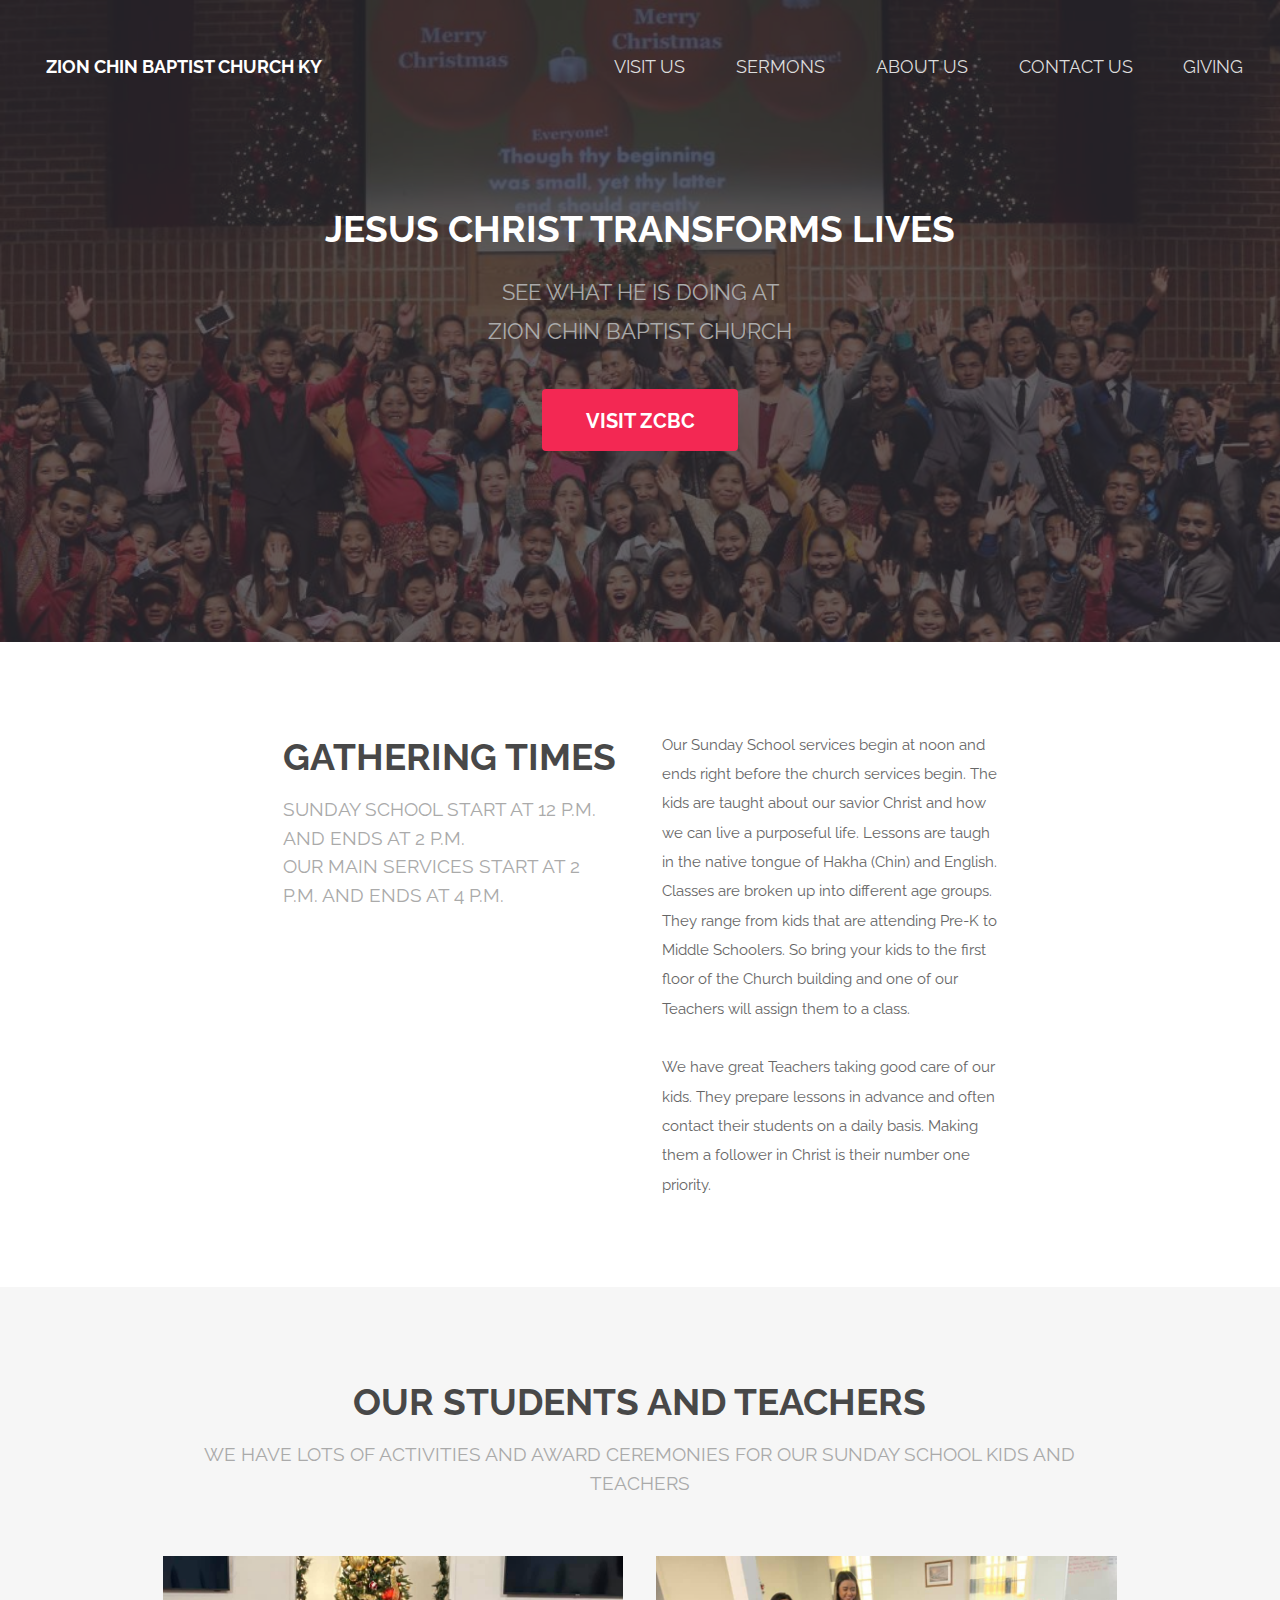
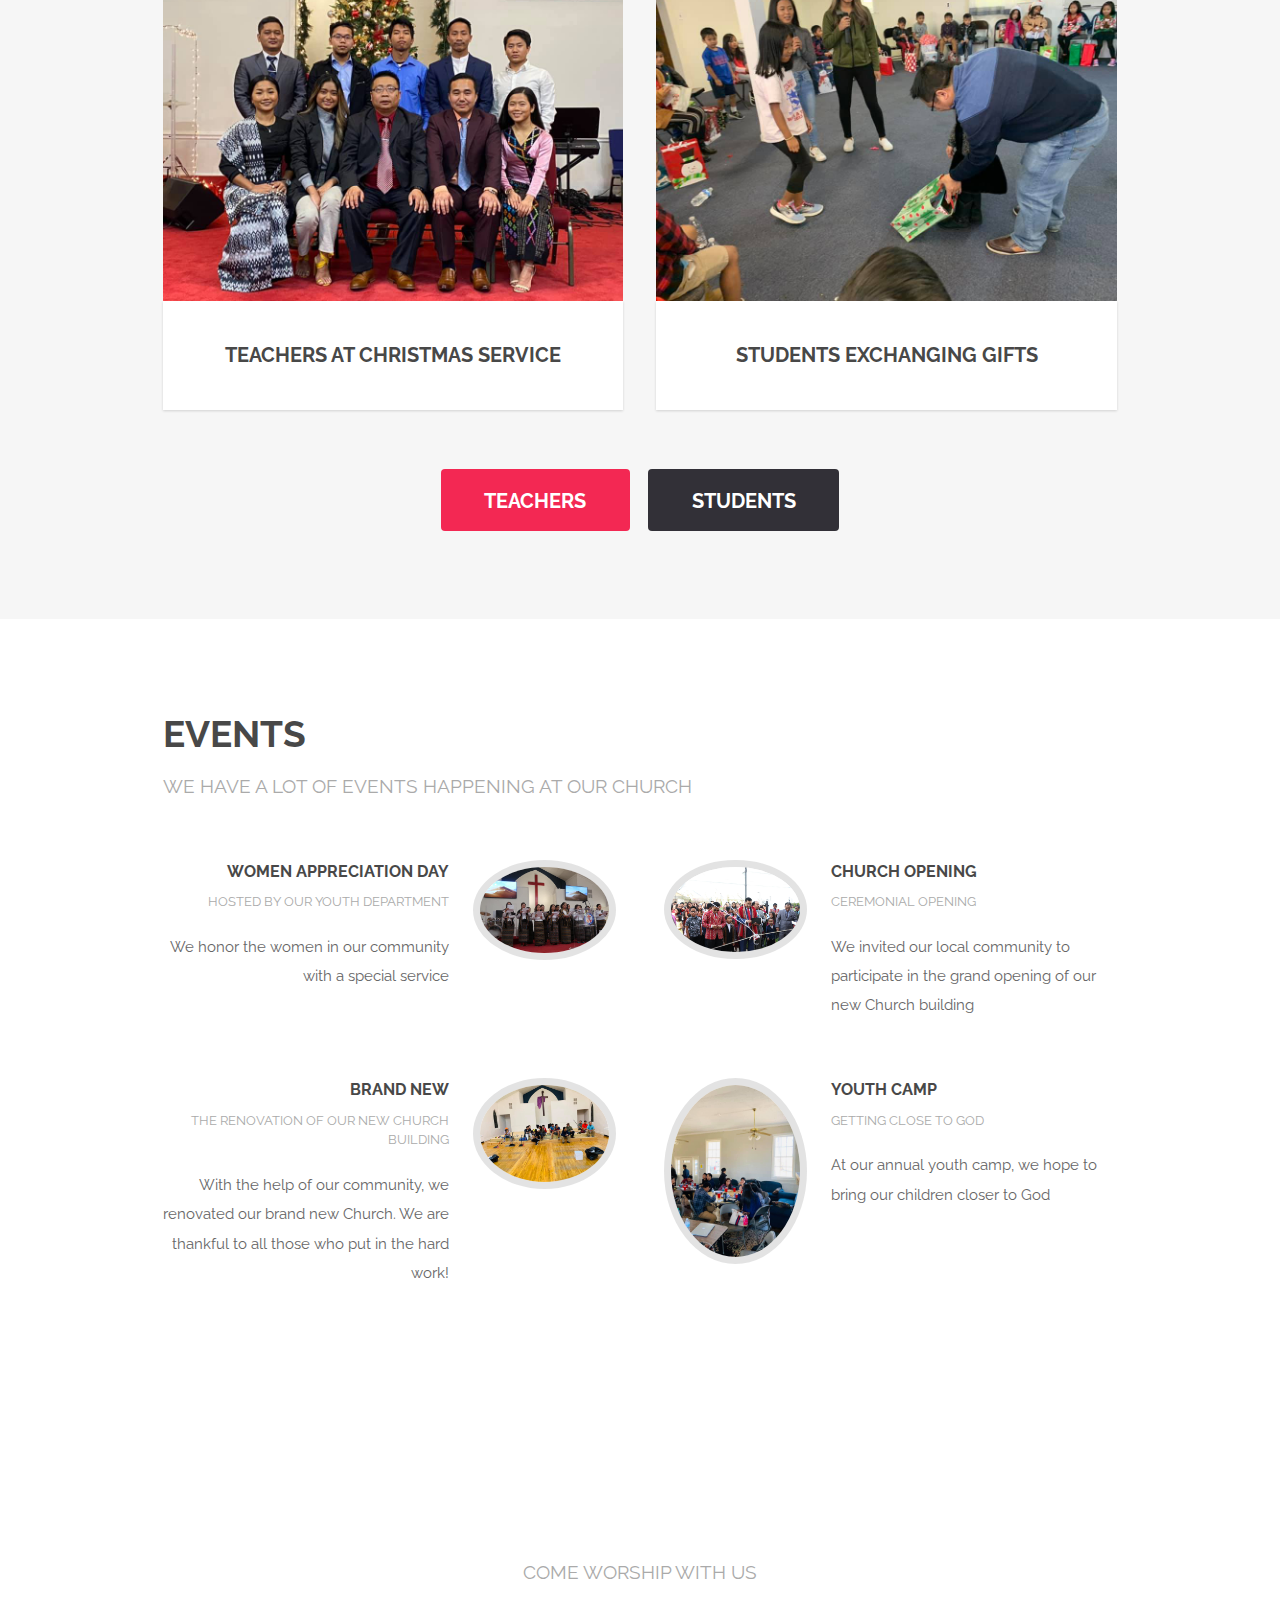
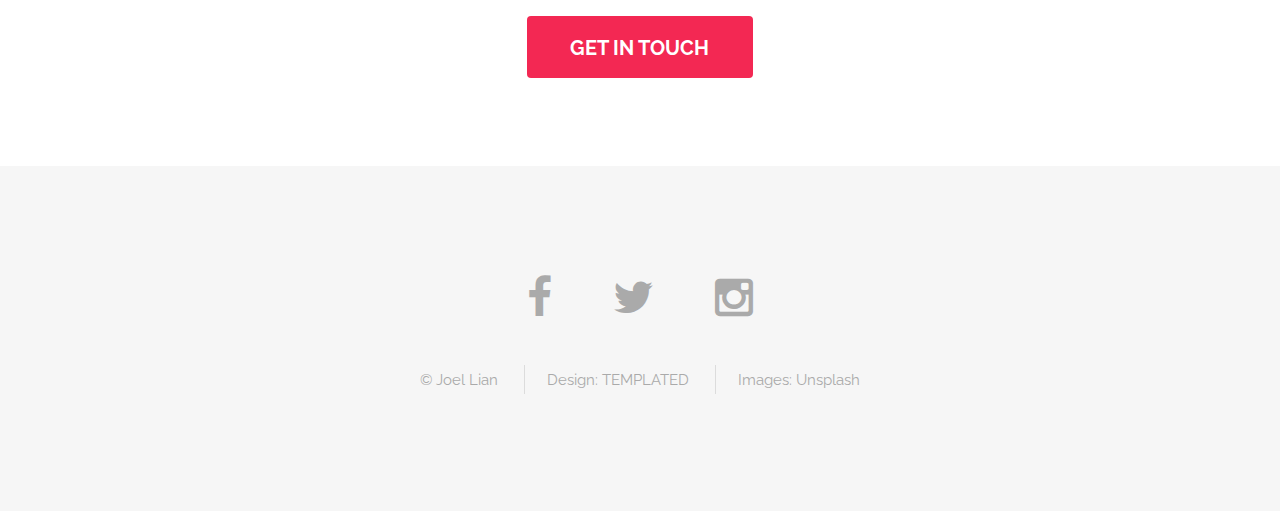
==== commit 8455eb09: "first commit" ====
--- a/index.html
+++ b/index.html
@@ -6,7 +6,7 @@
 -->
 <html>
 	<head>
-		<title>Spatial by TEMPLATED</title>
+		<title>ZCBC KY</title>
 		<meta charset="utf-8" />
 		<meta name="viewport" content="width=device-width, initial-scale=1" />
 		<link rel="stylesheet" href="assets/css/main.css" />
@@ -15,12 +15,15 @@
 
 		<!-- Header -->
 			<header id="header" class="alt">
-				<h1><strong><a href="index.html">Spatial</a></strong> by Templated</h1>
+				<h1><strong><a href="index.html">Zion Chin Baptist Church KY</a></strong></h1>
 				<nav id="nav">
 					<ul>
-						<li><a href="index.html">Home</a></li>
-						<li><a href="generic.html">Generic</a></li>
-						<li><a href="elements.html">Elements</a></li>
+						<li><a href="index.html">Visit Us</a></li>
+						<li><a href="sermon.html">Sermons</a></li>
+                        <li><a href="aboutus.html">About Us</a></li>
+                        <li><a href="contactus.html">Contact Us</a></li>
+                        <li><a href="giving.html">Giving</a></li>
+                        
 					</ul>
 				</nav>
 			</header>
@@ -29,10 +32,10 @@
 
 		<!-- Banner -->
 			<section id="banner">
-				<h2>Spatial</h2>
-				<p>Lorem ipsum dolor sit amet nullam consequat <br /> interdum vivamus donce sed libero.</p>
+				<h2>Jesus Christ Transforms Lives</h2>
+				<p>SEE WHAT HE IS DOING AT<br /> Zion Chin Baptist Church</p>
 				<ul class="actions">
-					<li><a href="#" class="button special big">Get Started</a></li>
+					<li><a href="#" class="button special big">Visit ZCBC</a></li>
 				</ul>
 			</section>
 
@@ -42,13 +45,26 @@
 						<div class="row 200%">
 							<div class="6u 12u$(medium)">
 								<header class="major">
-									<h2>Maecenas luctus lectus</h2>
-									<p>Perspiciatis doloremque recusandae dolor</p>
+									<h2>Gathering Times</h2>
+									<p> Sunday School start at 12 P.M. and ends at 2 P.M.
+                                    </p>
+                                        <p>
+                                        Our main services start at 2 P.M. and ends at 4 P.M.</p>
 								</header>
 							</div>
 							<div class="6u$ 12u$(medium)">
-								<p>Lorem ipsum dolor sit amet, consectetur adipisicing elit. Non ea mollitia corporis id, distinctio sunt veritatis officiis dolore reprehenderit deleniti voluptatibus harum magna, doloremque alias quisquam minus, eaque. Feugiat quod, nesciunt! Iste quos ipsam, iusto sit esse.</p>
-								<p>Dolorum aspernatur maxime libero ratione quidem distinctio, placeat fugiat laborum voluptatum enim neque soluta vel sunt id ex veritatis. Labore rerum, odit sapiente, alias mollitia magnam exercitationem modi amet earum quia atque ipsum voluptas asperiores quas laboriosam.</p>
+								<p>Our Sunday School services begin at noon and ends right before the church services begin. 
+                                    The kids are taught about our savior Christ and how we can live a purposeful life. 
+                                    Lessons are taugh in the native tongue of Hakha (Chin) and English. Classes are broken up
+                                    into different age groups. They range from kids that are attending Pre-K to Middle Schoolers. 
+                                    So bring your kids to the first floor of the Church building and one of our Teachers will
+                                    assign them to a class.
+
+                                    </p>
+								<p> We have great Teachers taking good care of our kids. They prepare lessons in advance and often contact
+                                    their students on a daily basis. Making them a follower in Christ is their number one priority. 
+
+                                </p>
 							</div>
 						</div>
 					</div>
@@ -58,26 +74,26 @@
 				<section id="two" class="wrapper style2 special">
 					<div class="container">
 						<header class="major">
-							<h2>Fusce ultrices fringilla</h2>
-							<p>Maecenas vitae tellus feugiat eleifend</p>
+							<h2>Our students and Teachers</h2>
+							<p>We have lots of activities and award ceremonies for our Sunday School kids and Teachers</p>
 						</header>
 						<div class="row 150%">
 							<div class="6u 12u$(xsmall)">
 								<div class="image fit captioned">
-									<img src="images/pic02.jpg" alt="" />
-									<h3>Lorem ipsum dolor sit amet.</h3>
+									<img src="images/award3.jpg" alt="" />
+									<h3>Teachers at Christmas Service</h3>
 								</div>
 							</div>
 							<div class="6u$ 12u$(xsmall)">
 								<div class="image fit captioned">
-									<img src="images/pic03.jpg" alt="" />
-									<h3>Illum, maiores tempora cupid?</h3>
+									<img src="images/award2.jpg" alt="" />
+									<h3>Students exchanging gifts</h3>
 								</div>
 							</div>
 						</div>
 						<ul class="actions">
-							<li><a href="#" class="button special big">Nulla luctus</a></li>
-							<li><a href="#" class="button big">Sed vulputate</a></li>
+							<li><a href="#" class="button special big">Teachers</a></li>
+							<li><a href="#" class="button big">Students</a></li>
 						</ul>
 					</div>
 				</section>
@@ -86,48 +102,48 @@
 				<section id="three" class="wrapper style1">
 					<div class="container">
 						<header class="major special">
-							<h2>Mauris vulputate dolor</h2>
-							<p>Feugiat sed lorem ipsum magna</p>
+							<h2>Events</h2>
+							<p>We have a lot of events happening at our Church</p>
 						</header>
 						<div class="feature-grid">
 							<div class="feature">
-								<div class="image rounded"><img src="images/pic04.jpg" alt="" /></div>
+								<div class="image rounded"><img src="images/women.jpg" alt="" /></div>
 								<div class="content">
 									<header>
-										<h4>Lorem ipsum</h4>
-										<p>Lorem ipsum dolor sit</p>
+										<h4>Women Appreciation Day</h4>
+										<p>Hosted by our Youth Department</p>
 									</header>
-									<p>Lorem ipsum dolor sit amet, consectetur adipisicing elit. Labore esse tenetur accusantium porro omnis, unde mollitia totam sit nesciunt consectetur.</p>
+									<p>We honor the women in our community with a special service</p>
 								</div>
 							</div>
 							<div class="feature">
-								<div class="image rounded"><img src="images/pic05.jpg" alt="" /></div>
+								<div class="image rounded"><img src="images/grandopening.jpg" alt="" /></div>
 								<div class="content">
 									<header>
-										<h4>Recusandae nemo</h4>
-										<p>Ratione maiores a, commodi</p>
+										<h4>Church Opening</h4>
+										<p>Ceremonial Opening</p>
 									</header>
-									<p>Animi mollitia optio culpa expedita. Dolorem alias minima culpa repellat. Dolores, fuga maiores ut obcaecati blanditiis, at aperiam doloremque.</p>
+									<p>We invited our local community to participate in the grand opening of our new Church building</p>
 								</div>
 							</div>
 							<div class="feature">
-								<div class="image rounded"><img src="images/pic06.jpg" alt="" /></div>
+								<div class="image rounded"><img src="images/rebuilding.jpg" alt="" /></div>
 								<div class="content">
 									<header>
-										<h4>Laudantium fugit</h4>
-										<p>Possimus ex reprehenderit eaque</p>
+										<h4>Brand new</h4>
+										<p>The renovation of our new Church building</p>
 									</header>
-									<p>Maiores iusto inventore fugit architecto est iste expedita commodi sed, quasi feugiat nam neque mollitia vitae omnis, ea natus facere.</p>
+									<p>With the help of our community, we renovated our brand new Church. We are thankful to all those who put in the hard work!</p>
 								</div>
 							</div>
 							<div class="feature">
-								<div class="image rounded"><img src="images/pic07.jpg" alt="" /></div>
+								<div class="image rounded"><img src="images/camp.jpg" alt="" /></div>
 								<div class="content">
 									<header>
-										<h4>Porro aliquam</h4>
-										<p>Quaerat, excepturi eveniet laboriosam</p>
+										<h4>Youth Camp</h4>
+										<p>Getting close to God</p>
 									</header>
-									<p>Vitae earum unde, autem labore voluptas ex, iste dolorum inventore natus consequatur iure similique obcaecati aut corporis hic in! Porro sed.</p>
+									<p>At our annual youth camp, we hope to bring our children closer to God</p>
 								</div>
 							</div>
 						</div>
@@ -138,8 +154,8 @@
 				<section id="four" class="wrapper style3 special">
 					<div class="container">
 						<header class="major">
-							<h2>Aenean elementum ligula</h2>
-							<p>Feugiat sed lorem ipsum magna</p>
+							<h2>We would love to see you</h2>
+							<p>Come worship with us</p>
 						</header>
 						<ul class="actions">
 							<li><a href="#" class="button special big">Get in touch</a></li>
@@ -156,7 +172,7 @@
 						<li><a href="#" class="icon fa-instagram"></a></li>
 					</ul>
 					<ul class="copyright">
-						<li>&copy; Untitled</li>
+						<li>&copy; Joel Lian</li>
 						<li>Design: <a href="http://templated.co">TEMPLATED</a></li>
 						<li>Images: <a href="http://unsplash.com">Unsplash</a></li>
 					</ul>
